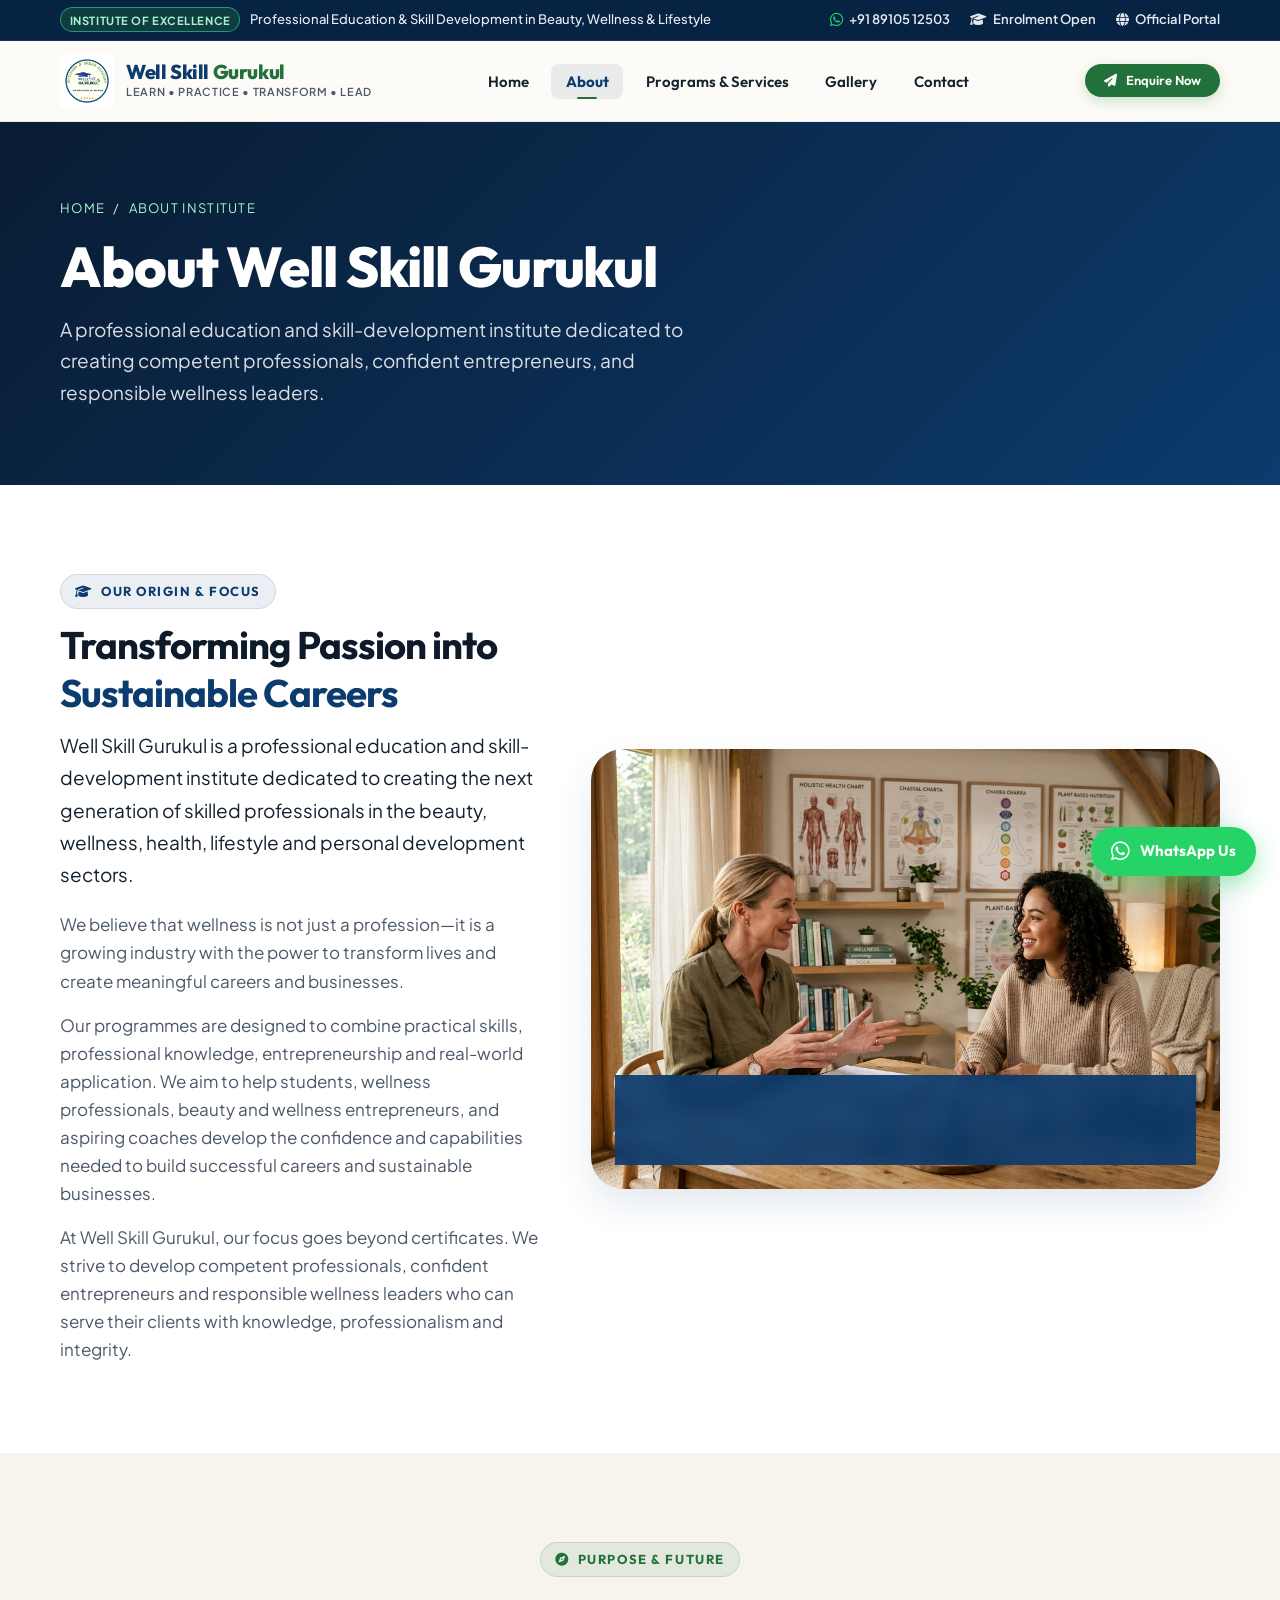
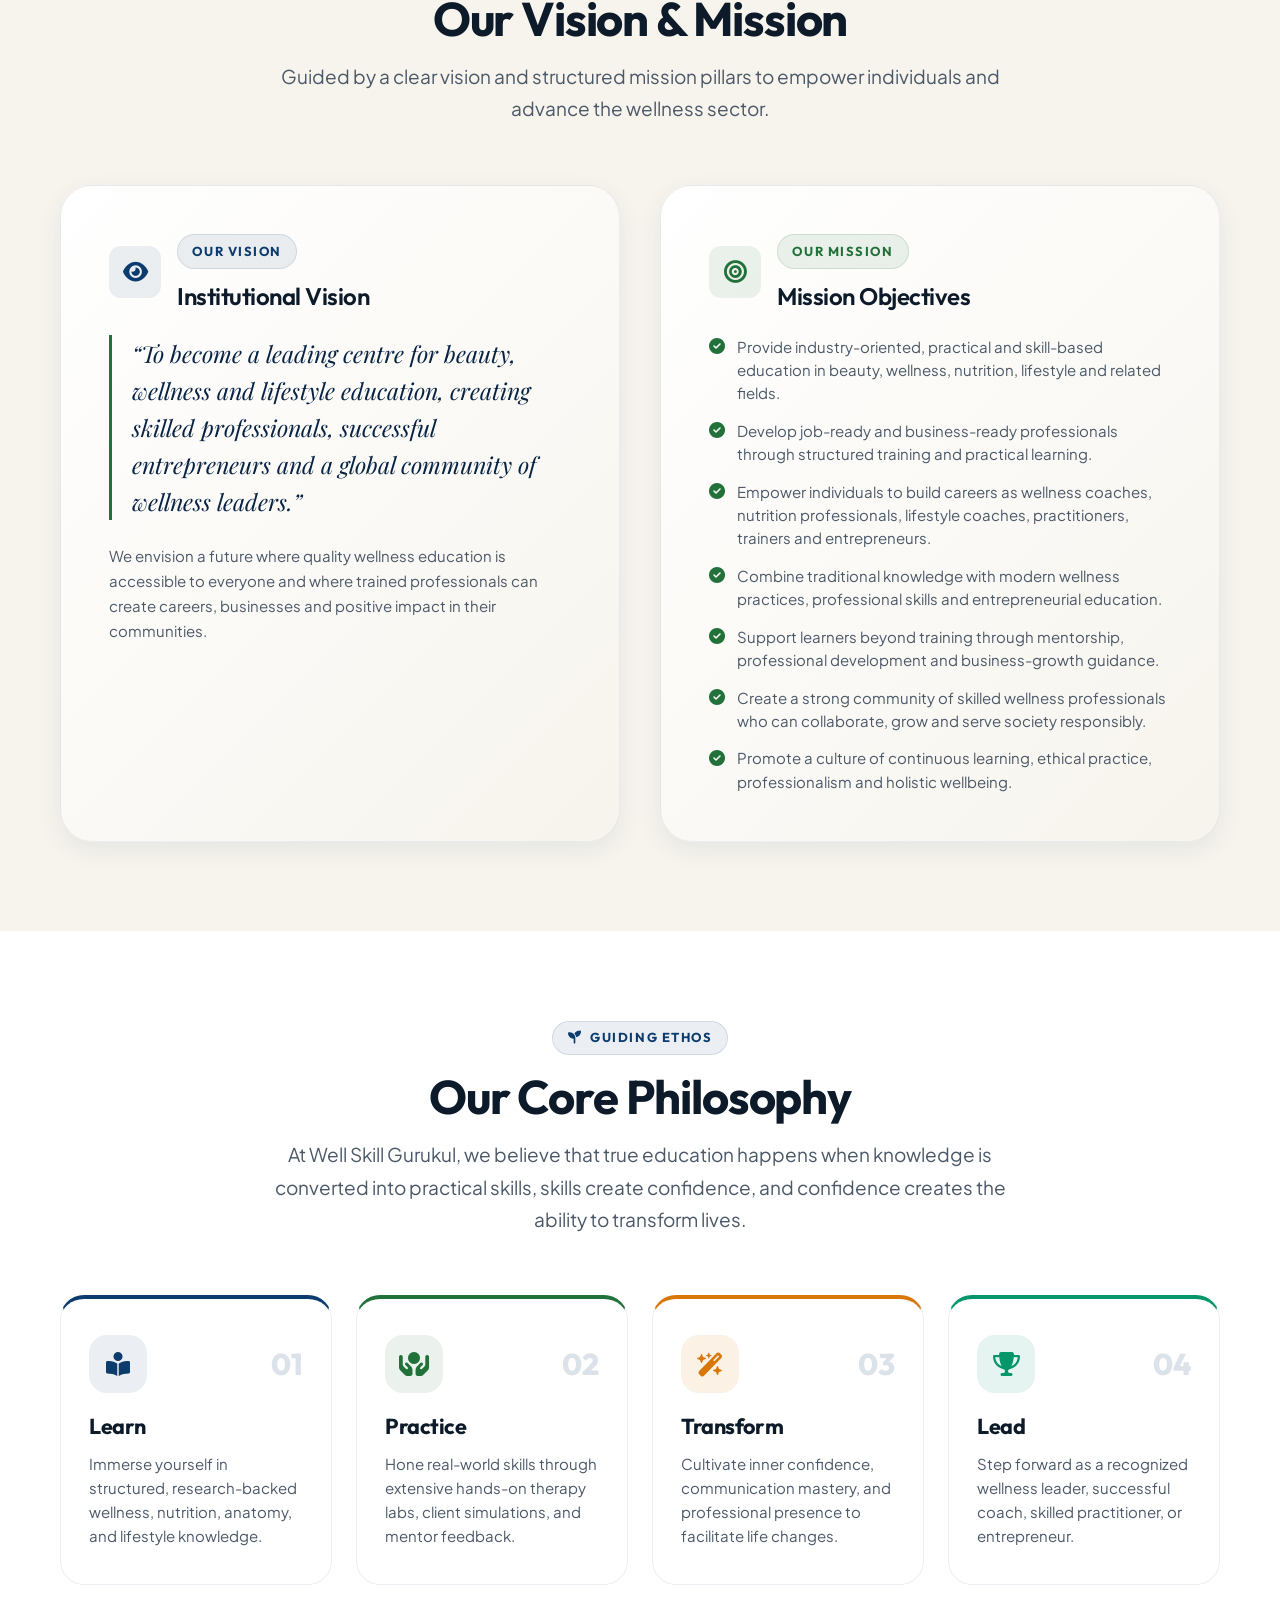
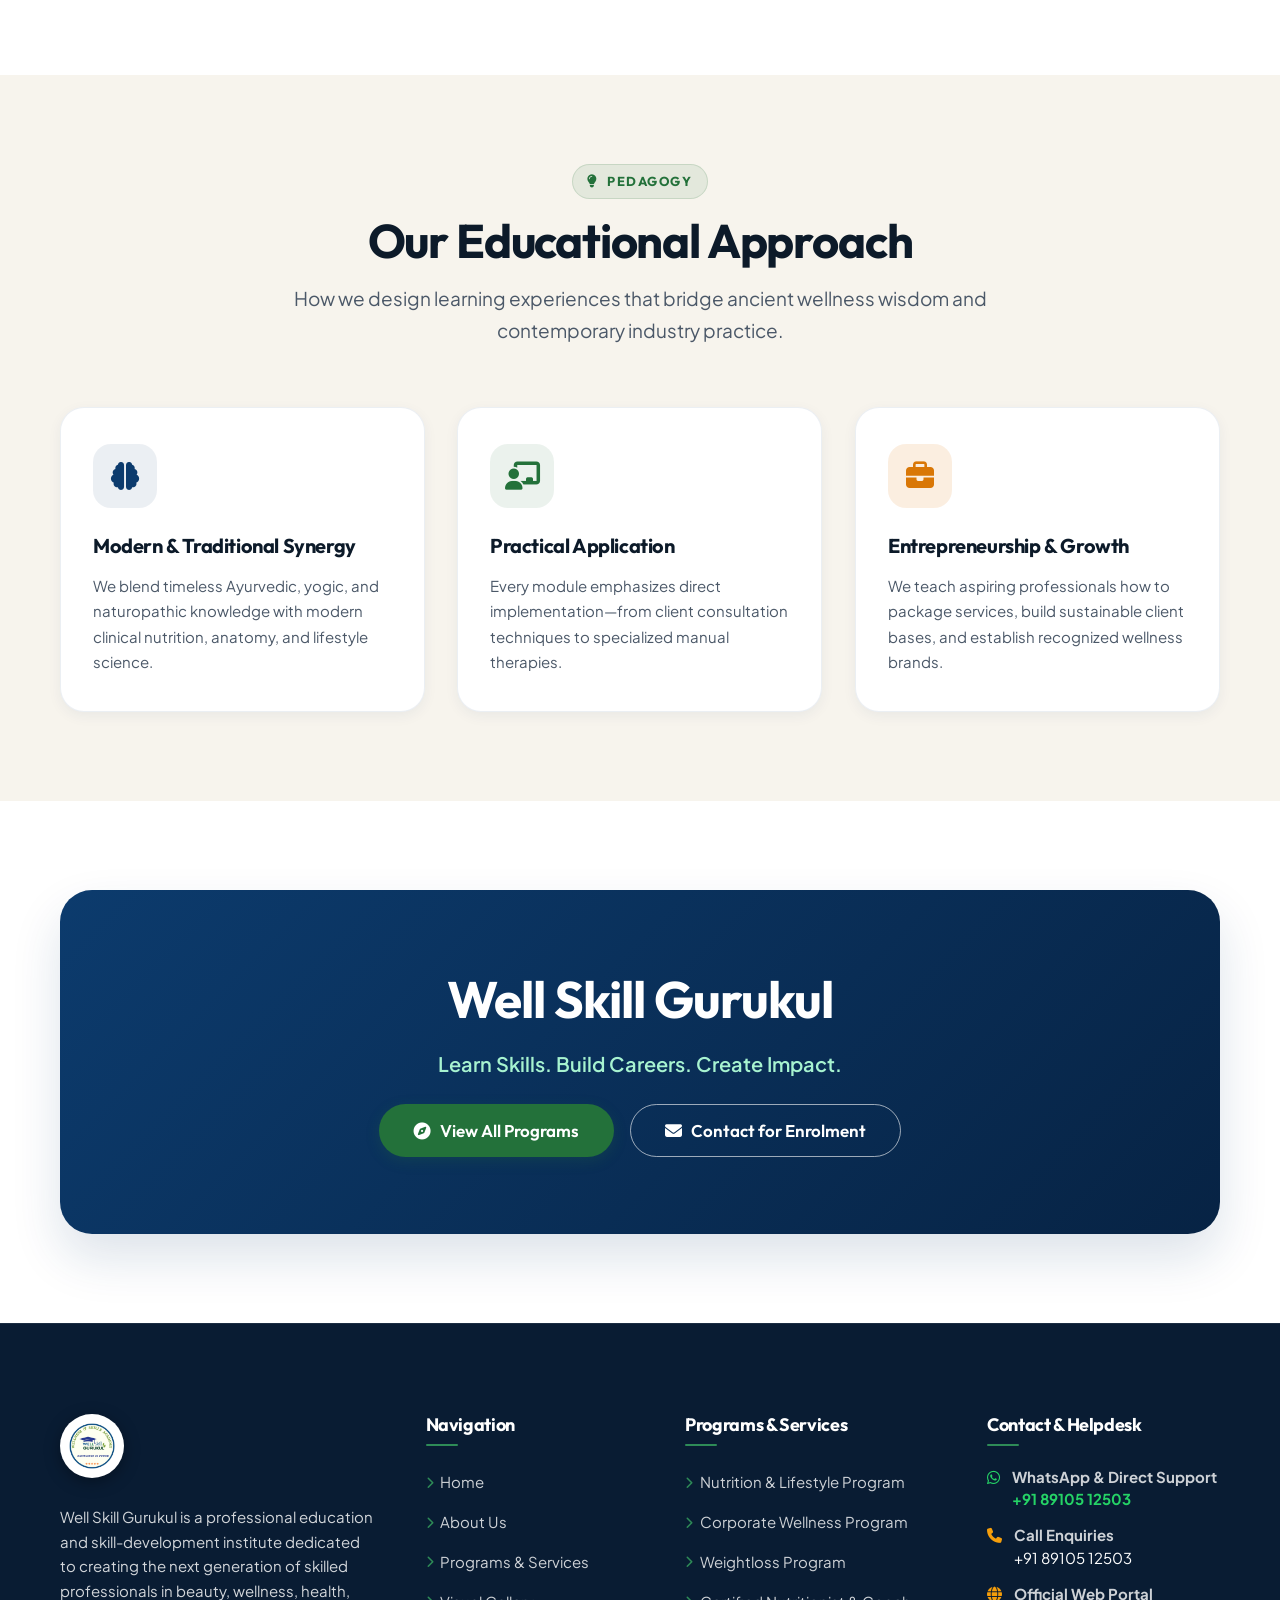
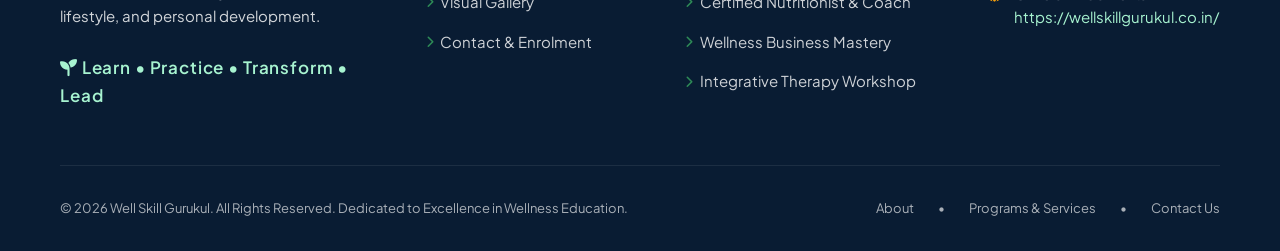
==== about.html @ 74f8e2d2 "Add files via upload" ====
<!DOCTYPE html>
<html lang="en">
<head>
  <meta charset="UTF-8">
  <meta name="viewport" content="width=device-width, initial-scale=1.0">
  
  <!-- Primary SEO Meta Tags -->
  <title>About Us | Vision, Mission & Philosophy | Well Skill Gurukul</title>
  <meta name="title" content="About Us | Vision, Mission & Philosophy | Well Skill Gurukul">
  <meta name="description" content="Discover Well Skill Gurukul's vision to be a leading center for wellness education. Learn about our core philosophy: Learn • Practice • Transform • Lead, and meet our expert faculty.">
  <meta name="keywords" content="About Well Skill Gurukul, wellness education vision, mission pillars, Learn Practice Transform Lead, wellness faculty India, Dr. Anjali Sharma, Arjun Verma, Dr. Radhika Iyer, Vikramaditya Sengupta, pedagogy, coaching institute">
  <meta name="author" content="Well Skill Gurukul">
  <meta name="robots" content="index, follow, max-snippet:-1, max-image-preview:large, max-video-preview:-1">
  <meta name="theme-color" content="#0c3b6d">
  <link rel="canonical" href="https://wellskillgurukul.co.in/about.html">

  <!-- Open Graph / Social Sharing -->
  <meta property="og:type" content="website">
  <meta property="og:url" content="https://wellskillgurukul.co.in/about.html">
  <meta property="og:site_name" content="Well Skill Gurukul">
  <meta property="og:locale" content="en_IN">
  <meta property="og:title" content="About Us | Vision, Mission & Philosophy | Well Skill Gurukul">
  <meta property="og:description" content="Dedicated to creating competent professionals, confident entrepreneurs, and responsible wellness leaders.">
  <meta property="og:image" content="https://wellskillgurukul.co.in/assets/images/hero-2-pro-coach.jpg">
  <meta property="og:image:width" content="1200">
  <meta property="og:image:height" content="630">

  <!-- Twitter Card -->
  <meta name="twitter:card" content="summary_large_image">
  <meta name="twitter:title" content="About Us | Vision, Mission & Philosophy | Well Skill Gurukul">
  <meta name="twitter:description" content="Learn Skills. Build Careers. Create Impact. Discover our guiding ethos and educational approach.">
  <meta name="twitter:image" content="https://wellskillgurukul.co.in/assets/images/hero-2-pro-coach.jpg">

  <!-- Favicons -->
  <link rel="icon" type="image/png" href="favicon.png">
  <link rel="apple-touch-icon" href="favicon.png">

  <!-- Stylesheets -->
  <link rel="stylesheet" href="https://cdnjs.cloudflare.com/ajax/libs/font-awesome/6.5.1/css/all.min.css">
  <link rel="stylesheet" href="css/global.css">
  <link rel="stylesheet" href="css/components.css">
  <link rel="stylesheet" href="css/responsive.css">

  <!-- JSON-LD AboutPage & Faculty Schema -->
  <script type="application/ld+json">
  {
    "@context": "https://schema.org",
    "@type": "AboutPage",
    "name": "About Well Skill Gurukul",
    "url": "https://wellskillgurukul.co.in/about.html",
    "description": "Information about Well Skill Gurukul, our founding mission, vision, core philosophy, and expert faculty.",
    "mainEntity": {
      "@type": "EducationalOrganization",
      "name": "Well Skill Gurukul",
      "slogan": "Learn • Practice • Transform • Lead",
      "url": "https://wellskillgurukul.co.in/",
      "telephone": "+91-89105-12503",
      "employee": [
        {
          "@type": "Person",
          "name": "Dr. Anjali Sharma",
          "jobTitle": "Senior Naturopathy Doctor & Academic Director",
          "description": "BNYS, MD Alternative Medicine with 14+ years of clinical and educational experience."
        },
        {
          "@type": "Person",
          "name": "Arjun Verma",
          "jobTitle": "Lead Clinical Nutritionist & Master Lifestyle Coach",
          "description": "M.Sc. Sports Nutrition with 10+ years mentoring top performers."
        },
        {
          "@type": "Person",
          "name": "Dr. Radhika Iyer",
          "jobTitle": "Master Ayurvedic & Integrative Specialist",
          "description": "BAMS, Panchkarma Specialist with 12+ years clinical expertise."
        },
        {
          "@type": "Person",
          "name": "Vikramaditya Sengupta",
          "jobTitle": "Wellness Enterprise Mentor & Brand Strategist",
          "description": "MBA, Founder Wellness Growth Lab with 15+ years experience scaling wellness brands."
        }
      ]
    }
  }
  </script>
</head>
<body>

  <!-- Reusable Header & Topbar Root -->
  <div id="site-header-root"></div>

  <main id="main-content">
    
    <!-- Page Hero Banner -->
    <section class="page-hero">
      <div class="container">
        <div class="breadcrumb-list">
          <a href="index.html">Home</a>
          <span>/</span>
          <span>About Institute</span>
        </div>
        <h1 class="page-hero-title">About Well Skill Gurukul</h1>
        <p class="page-hero-desc">
          A professional education and skill-development institute dedicated to creating competent professionals, confident entrepreneurs, and responsible wellness leaders.
        </p>
      </div>
    </section>

    <!-- Institutional Background & Ethos -->
    <section class="section section-bg-surface">
      <div class="container">
        <div class="contact-grid" style="align-items: center;">
          <div>
            <div class="section-eyebrow">
              <i class="fa-solid fa-graduation-cap"></i> Our Origin & Focus
            </div>
            <h2 class="section-title" style="font-size: clamp(2rem, 3vw, 2.5rem);">
              Transforming Passion into <span style="color: var(--color-primary);">Sustainable Careers</span>
            </h2>
            <p style="font-size: var(--text-md); line-height: 1.7; color: var(--text-main); margin-bottom: 1.25rem;">
              Well Skill Gurukul is a professional education and skill-development institute dedicated to creating the next generation of skilled professionals in the beauty, wellness, health, lifestyle and personal development sectors.
            </p>
            <p>
              We believe that wellness is not just a profession—it is a growing industry with the power to transform lives and create meaningful careers and businesses.
            </p>
            <p>
              Our programmes are designed to combine practical skills, professional knowledge, entrepreneurship and real-world application. We aim to help students, wellness professionals, beauty and wellness entrepreneurs, and aspiring coaches develop the confidence and capabilities needed to build successful careers and sustainable businesses.
            </p>
            <p>
              At Well Skill Gurukul, our focus goes beyond certificates. We strive to develop competent professionals, confident entrepreneurs and responsible wellness leaders who can serve their clients with knowledge, professionalism and integrity.
            </p>
          </div>
          <div>
            <div style="position: relative; border-radius: var(--radius-2xl); overflow: hidden; box-shadow: var(--shadow-lg);">
              <img src="assets/images/hero-2-pro-coach.jpg" alt="Mentorship and Practical Guidance at Well Skill Gurukul" style="width: 100%; height: 440px; object-fit: cover;">
              <div style="position: absolute; bottom: 1.5rem; left: 1.5rem; right: 1.5rem; background: rgba(12, 59, 109, 0.92); backdrop-filter: blur(8px); padding: 1.25rem; border-radius: var(--radius-lg); color: #ffffff;">
                <div style="font-size: var(--text-xs); color: #34d399; text-transform: uppercase; font-weight: 700; letter-spacing: 0.1em; margin-bottom: 0.25rem;">
                  Our Guarantee of Focus
                </div>
                <div style="font-size: var(--text-sm); font-weight: 600;">
                  Competence • Confidence • Integrity
                </div>
              </div>
            </div>
          </div>
        </div>
      </div>
    </section>

    <!-- Vision & Mission Showcase -->
    <section class="section section-bg-alt">
      <div class="container">
        <div class="section-header text-center">
          <div class="section-eyebrow eyebrow-green">
            <i class="fa-solid fa-compass"></i> Purpose & Future
          </div>
          <h2 class="section-title">Our Vision & Mission</h2>
          <p class="section-desc">
            Guided by a clear vision and structured mission pillars to empower individuals and advance the wellness sector.
          </p>
        </div>

        <div class="vision-mission-grid">
          <!-- Vision -->
          <div class="vision-card">
            <div class="vision-card-header">
              <div class="vision-card-icon"><i class="fa-solid fa-eye"></i></div>
              <div>
                <span class="section-eyebrow">Our Vision</span>
                <h3 style="margin: 0; font-size: 1.5rem;">Institutional Vision</h3>
              </div>
            </div>
            <div class="vision-quote">
              “To become a leading centre for beauty, wellness and lifestyle education, creating skilled professionals, successful entrepreneurs and a global community of wellness leaders.”
            </div>
            <p style="font-size: var(--text-sm); line-height: 1.65; color: var(--text-muted);">
              We envision a future where quality wellness education is accessible to everyone and where trained professionals can create careers, businesses and positive impact in their communities.
            </p>
          </div>

          <!-- Mission -->
          <div class="vision-card">
            <div class="vision-card-header">
              <div class="vision-card-icon" style="background: var(--color-secondary-soft); color: var(--color-secondary);">
                <i class="fa-solid fa-bullseye"></i>
              </div>
              <div>
                <span class="section-eyebrow eyebrow-green">Our Mission</span>
                <h3 style="margin: 0; font-size: 1.5rem;">Mission Objectives</h3>
              </div>
            </div>
            
            <div class="mission-list">
              <div class="mission-item">
                <i class="fa-solid fa-circle-check"></i>
                <span>Provide industry-oriented, practical and skill-based education in beauty, wellness, nutrition, lifestyle and related fields.</span>
              </div>
              <div class="mission-item">
                <i class="fa-solid fa-circle-check"></i>
                <span>Develop job-ready and business-ready professionals through structured training and practical learning.</span>
              </div>
              <div class="mission-item">
                <i class="fa-solid fa-circle-check"></i>
                <span>Empower individuals to build careers as wellness coaches, nutrition professionals, lifestyle coaches, practitioners, trainers and entrepreneurs.</span>
              </div>
              <div class="mission-item">
                <i class="fa-solid fa-circle-check"></i>
                <span>Combine traditional knowledge with modern wellness practices, professional skills and entrepreneurial education.</span>
              </div>
              <div class="mission-item">
                <i class="fa-solid fa-circle-check"></i>
                <span>Support learners beyond training through mentorship, professional development and business-growth guidance.</span>
              </div>
              <div class="mission-item">
                <i class="fa-solid fa-circle-check"></i>
                <span>Create a strong community of skilled wellness professionals who can collaborate, grow and serve society responsibly.</span>
              </div>
              <div class="mission-item">
                <i class="fa-solid fa-circle-check"></i>
                <span>Promote a culture of continuous learning, ethical practice, professionalism and holistic wellbeing.</span>
              </div>
            </div>
          </div>
        </div>
      </div>
    </section>

    <!-- Core Philosophy: Learn • Practice • Transform • Lead -->
    <section class="section section-bg-surface">
      <div class="container">
        <div class="section-header text-center">
          <div class="section-eyebrow">
            <i class="fa-solid fa-seedling"></i> Guiding Ethos
          </div>
          <h2 class="section-title">Our Core Philosophy</h2>
          <p class="section-desc">
            At Well Skill Gurukul, we believe that true education happens when knowledge is converted into practical skills, skills create confidence, and confidence creates the ability to transform lives.
          </p>
        </div>

        <div class="philosophy-grid">
          <div class="philosophy-card step-1">
            <div class="philosophy-card-top">
              <div class="philosophy-icon-box"><i class="fa-solid fa-book-open-reader"></i></div>
              <span class="philosophy-step-num">01</span>
            </div>
            <h3 class="philosophy-title">Learn</h3>
            <p class="philosophy-desc">
              Immerse yourself in structured, research-backed wellness, nutrition, anatomy, and lifestyle knowledge.
            </p>
          </div>

          <div class="philosophy-card step-2">
            <div class="philosophy-card-top">
              <div class="philosophy-icon-box"><i class="fa-solid fa-hands-holding-circle"></i></div>
              <span class="philosophy-step-num">02</span>
            </div>
            <h3 class="philosophy-title">Practice</h3>
            <p class="philosophy-desc">
              Hone real-world skills through extensive hands-on therapy labs, client simulations, and mentor feedback.
            </p>
          </div>

          <div class="philosophy-card step-3">
            <div class="philosophy-card-top">
              <div class="philosophy-icon-box"><i class="fa-solid fa-wand-magic-sparkles"></i></div>
              <span class="philosophy-step-num">03</span>
            </div>
            <h3 class="philosophy-title">Transform</h3>
            <p class="philosophy-desc">
              Cultivate inner confidence, communication mastery, and professional presence to facilitate life changes.
            </p>
          </div>

          <div class="philosophy-card step-4">
            <div class="philosophy-card-top">
              <div class="philosophy-icon-box"><i class="fa-solid fa-trophy"></i></div>
              <span class="philosophy-step-num">04</span>
            </div>
            <h3 class="philosophy-title">Lead</h3>
            <p class="philosophy-desc">
              Step forward as a recognized wellness leader, successful coach, skilled practitioner, or entrepreneur.
            </p>
          </div>
        </div>
      </div>
    </section>

    <!-- Educational Approach & Mentorship Support -->
    <section class="section section-bg-alt">
      <div class="container">
        <div class="section-header text-center">
          <div class="section-eyebrow eyebrow-green">
            <i class="fa-solid fa-lightbulb"></i> Pedagogy
          </div>
          <h2 class="section-title">Our Educational Approach</h2>
          <p class="section-desc">
            How we design learning experiences that bridge ancient wellness wisdom and contemporary industry practice.
          </p>
        </div>

        <div class="editorial-grid">
          <div class="editorial-card">
            <div class="editorial-icon"><i class="fa-solid fa-brain"></i></div>
            <h3>Modern & Traditional Synergy</h3>
            <p>We blend timeless Ayurvedic, yogic, and naturopathic knowledge with modern clinical nutrition, anatomy, and lifestyle science.</p>
          </div>

          <div class="editorial-card">
            <div class="editorial-icon"><i class="fa-solid fa-chalkboard-user"></i></div>
            <h3>Practical Application</h3>
            <p>Every module emphasizes direct implementation—from client consultation techniques to specialized manual therapies.</p>
          </div>

          <div class="editorial-card">
            <div class="editorial-icon"><i class="fa-solid fa-briefcase"></i></div>
            <h3>Entrepreneurship & Growth</h3>
            <p>We teach aspiring professionals how to package services, build sustainable client bases, and establish recognized wellness brands.</p>
          </div>
        </div>
      </div>
    </section>

    <!-- Call to Action -->
    <section class="section section-bg-surface">
      <div class="container">
        <div class="career-cta-banner">
          <h2>Well Skill Gurukul</h2>
          <p style="font-size: 1.25rem; font-weight: 600; color: #a7f3d0; margin-bottom: 1.5rem;">
            Learn Skills. Build Careers. Create Impact.
          </p>
          <div class="cta-buttons">
            <a href="services.html" class="btn btn-secondary btn-lg btn-pill">
              <i class="fa-solid fa-compass"></i> View All Programs
            </a>
            <a href="contact.html" class="btn btn-outline-white btn-lg btn-pill">
              <i class="fa-solid fa-envelope"></i> Contact for Enrolment
            </a>
          </div>
        </div>
      </div>
    </section>

  </main>

  <!-- Reusable Footer Root -->
  <div id="site-footer-root"></div>

  <!-- Component & Script Files -->
  <script src="js/components.js"></script>
  <script src="js/navigation.js"></script>
  <script src="js/animations.js"></script>
</body>
</html>
---- css/global.css ----
/**
 * Well Skill Gurukul — Global CSS & Core Foundation
 */

@import url('https://fonts.googleapis.com/css2?family=Outfit:wght@300;400;500;600;700;800&family=Plus+Jakarta+Sans:ital,wght@0,300;0,400;0,500;0,600;0,700;0,800;1,400&family=Playfair+Display:ital,wght@0,500;0,600;0,700;1,400;1,600&display=swap');
@import url('./variables.css');

/* Modern Reset */
*, *::before, *::after {
  box-sizing: border-box;
  margin: 0;
  padding: 0;
}

html {
  font-size: 16px;
  scroll-behavior: smooth;
  -webkit-text-size-adjust: 100%;
  text-rendering: optimizeLegibility;
  -webkit-font-smoothing: antialiased;
  -moz-osx-font-smoothing: grayscale;
}

body {
  font-family: var(--font-body);
  font-size: var(--text-base);
  line-height: 1.65;
  color: var(--text-main);
  background-color: var(--bg-page);
  min-height: 100vh;
  overflow-x: hidden;
  position: relative;
}

body.scroll-locked {
  overflow: hidden !important;
  touch-action: none;
}

/* Accessibility Focus States */
:focus-visible {
  outline: 2px solid var(--color-primary-light);
  outline-offset: 3px;
  border-radius: var(--radius-xs);
}

/* Media Elements */
img, picture, video, canvas, svg {
  display: block;
  max-width: 100%;
  height: auto;
}

input, button, textarea, select {
  font: inherit;
  color: inherit;
}

button {
  cursor: pointer;
  border: none;
  background: none;
}

a {
  color: inherit;
  text-decoration: none;
  transition: color var(--transition-fast);
}

ul, ol {
  list-style: none;
}

/* Typography Defaults */
h1, h2, h3, h4, h5, h6 {
  font-family: var(--font-heading);
  color: var(--text-heading);
  line-height: 1.25;
  font-weight: 700;
  letter-spacing: -0.02em;
}

h1 { font-size: var(--text-4xl); font-weight: 800; }
h2 { font-size: var(--text-3xl); font-weight: 700; }
h3 { font-size: var(--text-2xl); font-weight: 600; }
h4 { font-size: var(--text-xl); font-weight: 600; }
h5 { font-size: var(--text-lg); font-weight: 600; }
h6 { font-size: var(--text-md); font-weight: 600; }

p {
  color: var(--text-muted);
  margin-bottom: var(--space-md);
}

p:last-child {
  margin-bottom: 0;
}

.editorial-serif {
  font-family: var(--font-quote);
  font-style: italic;
  font-weight: 500;
}

/* Containers */
.container {
  width: 100%;
  max-width: var(--container-lg);
  margin-left: auto;
  margin-right: auto;
  padding-left: var(--container-padding);
  padding-right: var(--container-padding);
}

.container-sm { max-width: var(--container-sm); }
.container-md { max-width: var(--container-md); }
.container-xl { max-width: var(--container-xl); }

/* Section Utilities */
.section {
  padding-top: clamp(3.5rem, 7vw, 6.5rem);
  padding-bottom: clamp(3.5rem, 7vw, 6.5rem);
  position: relative;
}

.section-sm {
  padding-top: clamp(2.5rem, 5vw, 4rem);
  padding-bottom: clamp(2.5rem, 5vw, 4rem);
}

.section-bg-alt {
  background-color: var(--bg-surface-alt);
}

.section-bg-surface {
  background-color: var(--bg-surface);
}

.section-bg-dark {
  background-color: var(--bg-dark-section);
  color: var(--text-inverse);
}

.section-bg-dark h1,
.section-bg-dark h2,
.section-bg-dark h3,
.section-bg-dark h4 {
  color: var(--text-inverse);
}

.section-bg-dark p {
  color: var(--text-inverse-muted);
}

/* Section Header Structure */
.section-header {
  margin-bottom: clamp(2.25rem, 5vw, 3.75rem);
  position: relative;
}

.section-header.text-center {
  text-align: center;
  max-width: 780px;
  margin-left: auto;
  margin-right: auto;
}

.section-header.text-left {
  text-align: left;
}

.section-eyebrow {
  display: inline-flex;
  align-items: center;
  gap: 0.5rem;
  font-family: var(--font-heading);
  font-size: var(--text-xs);
  font-weight: 700;
  text-transform: uppercase;
  letter-spacing: 0.12em;
  color: var(--color-primary);
  background: var(--color-primary-soft);
  padding: 0.35rem 0.9rem;
  border-radius: var(--radius-full);
  margin-bottom: var(--space-sm);
  border: 1px solid rgba(12, 59, 109, 0.12);
}

.section-bg-dark .section-eyebrow {
  color: #7dd3fc;
  background: rgba(125, 211, 252, 0.12);
  border-color: rgba(125, 211, 252, 0.25);
}

.section-eyebrow.eyebrow-green {
  color: var(--color-secondary);
  background: var(--color-secondary-soft);
  border-color: rgba(35, 113, 58, 0.15);
}

.section-title {
  margin-bottom: var(--space-sm);
  letter-spacing: -0.025em;
}

.section-desc {
  font-size: var(--text-md);
  color: var(--text-muted);
  line-height: 1.7;
}

.section-bg-dark .section-desc {
  color: var(--text-inverse-muted);
}

/* Buttons */
.btn {
  display: inline-flex;
  align-items: center;
  justify-content: center;
  gap: 0.6rem;
  font-family: var(--font-heading);
  font-size: var(--text-sm);
  font-weight: 600;
  line-height: 1;
  padding: 0.875rem 1.625rem;
  border-radius: var(--radius-md);
  transition: all var(--transition-normal);
  text-decoration: none;
  cursor: pointer;
  border: 1px solid transparent;
  white-space: nowrap;
}

.btn-primary {
  background-color: var(--color-primary);
  color: var(--text-inverse);
  box-shadow: 0 4px 14px rgba(12, 59, 109, 0.25);
}

.btn-primary:hover {
  background-color: var(--color-primary-light);
  transform: translateY(-2px);
  box-shadow: 0 6px 20px rgba(12, 59, 109, 0.35);
  color: var(--text-inverse);
}

.btn-secondary {
  background-color: var(--color-secondary);
  color: var(--text-inverse);
  box-shadow: 0 4px 14px rgba(35, 113, 58, 0.22);
}

.btn-secondary:hover {
  background-color: var(--color-secondary-light);
  transform: translateY(-2px);
  box-shadow: 0 6px 20px rgba(35, 113, 58, 0.32);
  color: var(--text-inverse);
}

.btn-outline {
  background-color: transparent;
  color: var(--color-primary);
  border-color: var(--color-primary);
}

.btn-outline:hover {
  background-color: var(--color-primary-soft);
  transform: translateY(-2px);
}

.btn-outline-white {
  background-color: transparent;
  color: #ffffff;
  border-color: rgba(255, 255, 255, 0.6);
}

.btn-outline-white:hover {
  background-color: rgba(255, 255, 255, 0.12);
  border-color: #ffffff;
  color: #ffffff;
  transform: translateY(-2px);
}

.btn-accent {
  background-color: var(--color-accent);
  color: #ffffff;
  box-shadow: 0 4px 14px rgba(217, 119, 6, 0.25);
}

.btn-accent:hover {
  background-color: var(--color-accent-light);
  transform: translateY(-2px);
  color: #ffffff;
}

.btn-lg {
  padding: 1.05rem 2.1rem;
  font-size: var(--text-base);
  border-radius: var(--radius-lg);
}

.btn-sm {
  padding: 0.55rem 1.1rem;
  font-size: var(--text-xs);
  border-radius: var(--radius-sm);
}

.btn-pill {
  border-radius: var(--radius-full);
}

.btn-link {
  display: inline-flex;
  align-items: center;
  gap: 0.4rem;
  font-family: var(--font-heading);
  font-size: var(--text-sm);
  font-weight: 600;
  color: var(--color-primary);
  padding: 0;
  background: none;
  border: none;
  transition: gap var(--transition-fast), color var(--transition-fast);
}

.btn-link:hover {
  color: var(--color-secondary);
  gap: 0.65rem;
}

.btn-link i {
  font-size: 0.85em;
  transition: transform var(--transition-fast);
}

.btn-link:hover i {
  transform: translateX(3px);
}

/* Badges */
.badge {
  display: inline-flex;
  align-items: center;
  gap: 0.35rem;
  font-size: var(--text-xs);
  font-weight: 600;
  padding: 0.25rem 0.65rem;
  border-radius: var(--radius-full);
  line-height: 1.2;
}

.badge-blue {
  background: var(--color-primary-soft);
  color: var(--color-primary);
}

.badge-green {
  background: var(--color-secondary-soft);
  color: var(--color-secondary);
}

.badge-amber {
  background: var(--color-accent-soft);
  color: var(--color-accent);
}

/* Subtle Card Base */
.card-base {
  background: var(--bg-surface);
  border: 1px solid var(--border-subtle);
  border-radius: var(--radius-lg);
  box-shadow: var(--shadow-subtle);
  transition: transform var(--transition-normal), box-shadow var(--transition-normal), border-color var(--transition-normal);
}

.card-base:hover {
  transform: translateY(-4px);
  box-shadow: var(--shadow-md);
  border-color: var(--border-medium);
}

/* Animations & Scroll Reveal */
.reveal-init {
  opacity: 0;
  transform: translateY(24px);
  transition: opacity 0.65s cubic-bezier(0.16, 1, 0.3, 1), transform 0.65s cubic-bezier(0.16, 1, 0.3, 1);
  will-change: opacity, transform;
}

.reveal-visible {
  opacity: 1;
  transform: translateY(0);
}

.reveal-stagger-item {
  opacity: 0;
  transform: translateY(20px);
  transition: opacity 0.55s cubic-bezier(0.16, 1, 0.3, 1), transform 0.55s cubic-bezier(0.16, 1, 0.3, 1);
}

.reveal-stagger-item.reveal-visible {
  opacity: 1;
  transform: translateY(0);
}

/* Respect Reduced Motion */
@media (prefers-reduced-motion: reduce) {
  *, *::before, *::after {
    animation-duration: 0.01ms !important;
    animation-iteration-count: 1 !important;
    transition-duration: 0.01ms !important;
    scroll-behavior: auto !important;
  }
  .reveal-init,
  .reveal-stagger-item {
    opacity: 1 !important;
    transform: none !important;
  }
}
---- css/components.css ----
/**
 * Well Skill Gurukul — Components & UI System
 */

/* ==========================================================================
   1. TOPBAR & UTILITY BAR
   ========================================================================== */
.topbar {
  background: var(--color-primary-dark);
  color: rgba(255, 255, 255, 0.92);
  font-size: var(--text-xs);
  padding: 0.45rem 0;
  border-bottom: 1px solid rgba(255, 255, 255, 0.08);
  position: relative;
  z-index: var(--z-topbar);
}

.topbar .container {
  display: flex;
  justify-content: space-between;
  align-items: center;
  gap: 1rem;
}

.topbar-msg {
  display: flex;
  align-items: center;
  gap: 0.6rem;
  font-weight: 500;
}

.topbar-badge {
  background: rgba(35, 113, 58, 0.35);
  color: #a7f3d0;
  border: 1px solid rgba(52, 211, 153, 0.6);
  padding: 0.15rem 0.55rem;
  border-radius: var(--radius-full);
  font-size: 0.7rem;
  text-transform: uppercase;
  letter-spacing: 0.05em;
  font-weight: 700;
}

.topbar-links {
  display: flex;
  align-items: center;
  gap: 1.25rem;
}

.topbar-link {
  color: rgba(255, 255, 255, 0.9);
  display: inline-flex;
  align-items: center;
  gap: 0.4rem;
  transition: color var(--transition-fast);
  font-weight: 600;
}

.topbar-link:hover {
  color: #a7f3d0;
}

.topbar-link.wa-link i {
  color: #25d366;
  font-size: 0.95rem;
}

/* ==========================================================================
   2. MAIN HEADER & NAVBAR
   ========================================================================== */
.site-header {
  position: sticky;
  top: 0;
  left: 0;
  width: 100%;
  background: rgba(253, 251, 247, 0.96);
  backdrop-filter: blur(16px);
  -webkit-backdrop-filter: blur(16px);
  border-bottom: 1px solid var(--border-subtle);
  transition: background-color var(--transition-normal), box-shadow var(--transition-normal), padding var(--transition-normal);
  z-index: var(--z-header);
}

.site-header.is-scrolled {
  background: rgba(255, 255, 255, 0.98);
  box-shadow: 0 4px 20px rgba(12, 59, 109, 0.08);
  border-bottom-color: rgba(12, 59, 109, 0.12);
}

.navbar {
  display: flex;
  align-items: center;
  justify-content: space-between;
  height: 80px;
  transition: height var(--transition-fast);
}

.site-header.is-scrolled .navbar {
  height: 70px;
}

.brand-box {
  display: flex;
  align-items: center;
  gap: 0.75rem;
  text-decoration: none;
  flex-shrink: 0;
}

.brand-logo-img {
  height: 54px;
  width: auto;
  object-fit: contain;
  transition: transform var(--transition-normal);
}

.site-header.is-scrolled .brand-logo-img {
  height: 48px;
}

.brand-text {
  display: flex;
  flex-direction: column;
}

.brand-title {
  font-family: var(--font-heading);
  font-size: 1.25rem;
  font-weight: 800;
  color: var(--color-primary);
  line-height: 1.1;
  letter-spacing: -0.02em;
}

.brand-title span {
  color: var(--color-secondary);
}

.brand-tagline {
  font-size: 0.6875rem;
  font-weight: 600;
  letter-spacing: 0.06em;
  text-transform: uppercase;
  color: var(--text-muted);
}

/* Desktop Navigation Links */
.nav-menu {
  display: flex;
  align-items: center;
  gap: 0.5rem;
}

.nav-link {
  font-family: var(--font-heading);
  font-size: 0.9375rem;
  font-weight: 600;
  color: var(--text-main);
  padding: 0.5rem 0.9rem;
  border-radius: var(--radius-sm);
  position: relative;
  transition: color var(--transition-fast), background var(--transition-fast);
}

.nav-link:hover {
  color: var(--color-primary);
  background: var(--color-primary-soft);
}

.nav-link.active {
  color: var(--color-primary);
  font-weight: 700;
  background: var(--color-primary-soft);
}

.nav-link.active::after {
  content: '';
  position: absolute;
  bottom: 0px;
  left: 50%;
  transform: translateX(-50%);
  width: 20px;
  height: 2.5px;
  background: var(--color-secondary);
  border-radius: var(--radius-full);
}

.header-actions {
  display: flex;
  align-items: center;
  gap: 0.75rem;
}

/* Hamburger Toggle Button */
.hamburger-btn {
  display: none;
  flex-direction: column;
  justify-content: center;
  align-items: center;
  gap: 5px;
  width: 44px;
  height: 44px;
  border-radius: var(--radius-sm);
  background: var(--color-primary-soft);
  color: var(--color-primary);
  border: 1px solid var(--border-subtle);
  transition: all var(--transition-fast);
  z-index: calc(var(--z-mobile-drawer) + 10);
}

.hamburger-btn:hover {
  background: var(--color-primary);
  color: #ffffff;
}

.hamburger-line {
  width: 22px;
  height: 2px;
  background-color: currentColor;
  border-radius: 2px;
  transition: transform var(--transition-normal), opacity var(--transition-normal);
}

.hamburger-btn.is-active .hamburger-line:nth-child(1) {
  transform: translateY(7px) rotate(45deg);
}

.hamburger-btn.is-active .hamburger-line:nth-child(2) {
  opacity: 0;
}

.hamburger-btn.is-active .hamburger-line:nth-child(3) {
  transform: translateY(-7px) rotate(-45deg);
}

/* ==========================================================================
   3. FULLSCREEN MOBILE DRAWER NAVIGATION
   ========================================================================== */
.mobile-overlay {
  position: fixed;
  inset: 0;
  background: rgba(9, 28, 51, 0.75);
  backdrop-filter: blur(8px);
  -webkit-backdrop-filter: blur(8px);
  opacity: 0;
  visibility: hidden;
  transition: opacity 0.35s ease, visibility 0.35s ease;
  z-index: var(--z-mobile-drawer);
}

.mobile-overlay.is-open {
  opacity: 1;
  visibility: visible;
}

.mobile-drawer {
  position: fixed;
  top: 0;
  right: 0;
  width: 100%;
  max-width: 420px;
  height: 100vh;
  height: 100dvh;
  background: #ffffff;
  box-shadow: -10px 0 40px rgba(0, 0, 0, 0.2);
  display: flex;
  flex-direction: column;
  transform: translateX(100%);
  transition: transform 0.4s cubic-bezier(0.16, 1, 0.3, 1);
  z-index: calc(var(--z-mobile-drawer) + 5);
  overflow-y: auto;
  padding: 1.5rem 1.75rem 2.5rem;
}

.mobile-overlay.is-open .mobile-drawer {
  transform: translateX(0);
}

.mobile-drawer-header {
  display: flex;
  align-items: center;
  justify-content: space-between;
  padding-bottom: 1.25rem;
  border-bottom: 1px solid var(--border-subtle);
  margin-bottom: 1.5rem;
}

.mobile-close-btn {
  width: 40px;
  height: 40px;
  border-radius: var(--radius-full);
  background: var(--bg-subtle);
  color: var(--text-main);
  display: flex;
  align-items: center;
  justify-content: center;
  font-size: 1.1rem;
  transition: background var(--transition-fast), transform var(--transition-fast);
}

.mobile-close-btn:hover {
  background: var(--color-primary-soft);
  color: var(--color-primary);
  transform: rotate(90deg);
}

.mobile-nav-list {
  display: flex;
  flex-direction: column;
  gap: 0.5rem;
  margin-bottom: 2rem;
}

.mobile-nav-item {
  opacity: 0;
  transform: translateX(20px);
  transition: opacity 0.3s ease, transform 0.3s ease;
}

.mobile-overlay.is-open .mobile-nav-item {
  opacity: 1;
  transform: translateX(0);
}

.mobile-overlay.is-open .mobile-nav-item:nth-child(1) { transition-delay: 0.1s; }
.mobile-overlay.is-open .mobile-nav-item:nth-child(2) { transition-delay: 0.15s; }
.mobile-overlay.is-open .mobile-nav-item:nth-child(3) { transition-delay: 0.2s; }
.mobile-overlay.is-open .mobile-nav-item:nth-child(4) { transition-delay: 0.25s; }
.mobile-overlay.is-open .mobile-nav-item:nth-child(5) { transition-delay: 0.3s; }

.mobile-nav-link {
  display: flex;
  align-items: center;
  justify-content: space-between;
  font-family: var(--font-heading);
  font-size: 1.2rem;
  font-weight: 700;
  color: var(--text-heading);
  padding: 0.75rem 1rem;
  border-radius: var(--radius-md);
  transition: background var(--transition-fast), color var(--transition-fast);
}

.mobile-nav-link:hover,
.mobile-nav-link.active {
  background: var(--color-primary-soft);
  color: var(--color-primary);
}

.mobile-nav-link i {
  font-size: 0.9rem;
  color: var(--color-primary-light);
  transition: transform var(--transition-fast);
}

.mobile-nav-link:hover i {
  transform: translateX(4px);
}

.mobile-drawer-cta {
  margin-top: auto;
  display: flex;
  flex-direction: column;
  gap: 0.75rem;
  padding-top: 1.5rem;
  border-top: 1px solid var(--border-subtle);
}

.mobile-info-box {
  background: var(--bg-surface-alt);
  padding: 1rem;
  border-radius: var(--radius-md);
  border: 1px solid var(--border-subtle);
  font-size: var(--text-xs);
  color: var(--text-muted);
}

.mobile-info-box strong {
  color: var(--color-primary);
  display: block;
  margin-bottom: 0.25rem;
  font-size: var(--text-sm);
}

/* ==========================================================================
   4. 3D HERO SLIDER SECTION (Fixed Mobile Visibility & Contrast)
   ========================================================================== */
.hero-slider-section {
  position: relative;
  width: 100%;
  height: calc(100vh - 120px);
  min-height: 580px;
  max-height: 840px;
  background: #071a31;
  overflow: hidden;
  perspective: 1200px;
}

.hero-slider-container {
  position: relative;
  width: 100%;
  height: 100%;
  transform-style: preserve-3d;
}

.hero-slide {
  position: absolute;
  inset: 0;
  width: 100%;
  height: 100%;
  opacity: 0;
  visibility: hidden;
  transform: translateZ(-160px) rotateY(10deg) scale(0.94);
  transition: opacity 0.85s cubic-bezier(0.16, 1, 0.3, 1),
              transform 0.85s cubic-bezier(0.16, 1, 0.3, 1),
              visibility 0.85s cubic-bezier(0.16, 1, 0.3, 1);
  display: flex;
  align-items: center;
  padding: 3rem 0;
  box-sizing: border-box;
  z-index: 1;
}

.hero-slide.is-active {
  opacity: 1;
  visibility: visible;
  transform: translateZ(0) rotateY(0deg) scale(1);
  z-index: 2;
}

.hero-slide.is-prev {
  transform: translateZ(-160px) rotateY(-10deg) scale(0.94);
}

/* Fixed Stacking: Background image on z-index 1 */
.hero-slide-bg {
  position: absolute;
  inset: 0;
  width: 100%;
  height: 100%;
  z-index: 1;
  overflow: hidden;
}

.hero-slide-bg img {
  width: 100%;
  height: 100%;
  object-fit: cover;
  object-position: center 30%;
  transform: scale(1.04);
  filter: brightness(0.92);
  transition: transform 7s ease-out;
}

.hero-slide.is-active .hero-slide-bg img {
  transform: scale(1);
}

/* Semi-transparent Overlay on z-index 2 (Photo clearly visible) */
.hero-slide-overlay {
  position: absolute;
  inset: 0;
  background: linear-gradient(
    90deg,
    rgba(7, 26, 49, 0.82) 0%,
    rgba(9, 28, 51, 0.65) 45%,
    rgba(12, 59, 109, 0.3) 80%,
    rgba(12, 59, 109, 0.1) 100%
  );
  z-index: 2;
}

/* Slide Content Container on z-index 3 */
.hero-slide .container {
  position: relative;
  z-index: 3;
}

.hero-slide-content {
  position: relative;
  max-width: 700px;
  color: #ffffff;
  padding: 1.5rem 0;
  text-shadow: 0 2px 10px rgba(0, 0, 0, 0.5);
}

.hero-slide-tag {
  display: inline-flex;
  align-items: center;
  gap: 0.5rem;
  font-family: var(--font-heading);
  font-size: var(--text-xs);
  font-weight: 700;
  letter-spacing: 0.14em;
  text-transform: uppercase;
  color: #a7f3d0;
  background: rgba(35, 113, 58, 0.55);
  border: 1px solid rgba(167, 243, 208, 0.5);
  backdrop-filter: blur(6px);
  -webkit-backdrop-filter: blur(6px);
  padding: 0.35rem 0.9rem;
  border-radius: var(--radius-full);
  margin-bottom: 1rem;
  transform: translateY(20px);
  opacity: 0;
  transition: all 0.6s cubic-bezier(0.16, 1, 0.3, 1) 0.2s;
}
  border-radius: var(--radius-full);
  margin-bottom: 1.25rem;
  transform: translateY(20px);
  opacity: 0;
  transition: all 0.6s cubic-bezier(0.16, 1, 0.3, 1) 0.2s;
}

.hero-slide.is-active .hero-slide-tag {
  transform: translateY(0);
  opacity: 1;
}

.hero-slide-title {
  font-size: clamp(2.2rem, 4.5vw, 3.75rem);
  font-weight: 800;
  line-height: 1.15;
  color: #ffffff;
  margin-bottom: 1.25rem;
  letter-spacing: -0.025em;
  transform: translateY(25px);
  opacity: 0;
  transition: all 0.6s cubic-bezier(0.16, 1, 0.3, 1) 0.3s;
}

.hero-slide-title span {
  color: #34d399;
}

.hero-slide.is-active .hero-slide-title {
  transform: translateY(0);
  opacity: 1;
}

.hero-slide-desc {
  font-size: clamp(1rem, 1.3vw, 1.2rem);
  line-height: 1.65;
  color: rgba(255, 255, 255, 0.94);
  margin-bottom: 2rem;
  transform: translateY(25px);
  opacity: 0;
  transition: all 0.6s cubic-bezier(0.16, 1, 0.3, 1) 0.4s;
}

.hero-slide.is-active .hero-slide-desc {
  transform: translateY(0);
  opacity: 1;
}

.hero-slide-actions {
  display: flex;
  flex-wrap: wrap;
  align-items: center;
  gap: 1rem;
  transform: translateY(25px);
  opacity: 0;
  transition: all 0.6s cubic-bezier(0.16, 1, 0.3, 1) 0.5s;
}

.hero-slide.is-active .hero-slide-actions {
  transform: translateY(0);
  opacity: 1;
}

/* Slider Controls & Indicators */
.slider-nav-btn {
  position: absolute;
  top: 50%;
  transform: translateY(-50%);
  width: 52px;
  height: 52px;
  border-radius: var(--radius-full);
  background: rgba(255, 255, 255, 0.18);
  border: 1px solid rgba(255, 255, 255, 0.35);
  color: #ffffff;
  display: flex;
  align-items: center;
  justify-content: center;
  font-size: 1.15rem;
  backdrop-filter: blur(8px);
  -webkit-backdrop-filter: blur(8px);
  transition: all var(--transition-normal);
  z-index: 10;
}

.slider-nav-btn:hover {
  background: var(--color-secondary);
  border-color: var(--color-secondary-light);
  transform: translateY(-50%) scale(1.08);
}

.slider-prev-btn { left: clamp(1rem, 3vw, 2.5rem); }
.slider-next-btn { right: clamp(1rem, 3vw, 2.5rem); }

.slider-bottom-bar {
  position: absolute;
  bottom: 2rem;
  left: 0;
  width: 100%;
  z-index: 10;
}

.slider-bottom-bar .container {
  display: flex;
  align-items: center;
  justify-content: space-between;
}

.slider-dots {
  display: flex;
  align-items: center;
  gap: 0.6rem;
}

.slider-dot {
  width: 12px;
  height: 12px;
  border-radius: var(--radius-full);
  background: rgba(255, 255, 255, 0.45);
  border: none;
  cursor: pointer;
  transition: all var(--transition-normal);
  padding: 0;
}

.slider-dot.is-active {
  width: 36px;
  background: #34d399;
  box-shadow: 0 0 14px rgba(52, 211, 153, 0.8);
}

.slider-counter {
  font-family: var(--font-heading);
  font-size: var(--text-sm);
  font-weight: 700;
  color: rgba(255, 255, 255, 0.95);
  letter-spacing: 0.1em;
}

.slider-counter .current-slide {
  color: #34d399;
  font-size: 1.15rem;
}

/* ==========================================================================
   5. "WHY YOU CHOOSE US?" (Styled cleanly like reference screenshot)
   ========================================================================== */
.why-choose-grid {
  display: grid;
  grid-template-columns: repeat(4, 1fr);
  gap: 1.75rem;
}

.why-choose-card {
  background: #ffffff;
  border: 1px solid var(--border-subtle);
  border-radius: var(--radius-2xl);
  padding: 2.5rem 1.75rem;
  text-align: center;
  display: flex;
  flex-direction: column;
  align-items: center;
  box-shadow: var(--shadow-subtle);
  transition: all var(--transition-normal);
}

.why-choose-card:hover {
  transform: translateY(-8px);
  box-shadow: var(--shadow-lg);
  border-color: var(--color-primary-light);
}

.why-choose-icon-wrap {
  width: 72px;
  height: 72px;
  border-radius: var(--radius-xl);
  background: rgba(12, 59, 109, 0.05);
  border: 1.5px solid rgba(12, 59, 109, 0.15);
  color: var(--color-primary);
  display: flex;
  align-items: center;
  justify-content: center;
  font-size: 2rem;
  margin-bottom: 1.5rem;
  transition: all var(--transition-normal);
}

.why-choose-card:hover .why-choose-icon-wrap {
  background: var(--color-primary);
  color: #ffffff;
  border-color: var(--color-primary);
  transform: scale(1.08);
}

.why-choose-card:nth-child(2) .why-choose-icon-wrap {
  color: var(--color-secondary);
  background: rgba(35, 113, 58, 0.06);
  border-color: rgba(35, 113, 58, 0.2);
}

.why-choose-card:nth-child(2):hover .why-choose-icon-wrap {
  background: var(--color-secondary);
  color: #ffffff;
  border-color: var(--color-secondary);
}

.why-choose-card:nth-child(3) .why-choose-icon-wrap {
  color: var(--color-accent);
  background: rgba(217, 119, 6, 0.06);
  border-color: rgba(217, 119, 6, 0.2);
}

.why-choose-card:nth-child(3):hover .why-choose-icon-wrap {
  background: var(--color-accent);
  color: #ffffff;
  border-color: var(--color-accent);
}

.why-choose-title {
  font-family: var(--font-heading);
  font-size: 1.25rem;
  font-weight: 700;
  color: var(--text-heading);
  margin-bottom: 0.85rem;
  line-height: 1.3;
}

.why-choose-desc {
  font-size: var(--text-sm);
  color: var(--text-muted);
  line-height: 1.65;
  margin-bottom: 0;
}

/* ==========================================================================
   6. OUR TEAM OF EXPERTS SECTION
   ========================================================================== */
.team-grid {
  display: grid;
  grid-template-columns: repeat(4, 1fr);
  gap: 1.75rem;
}

.team-card {
  background: #ffffff;
  border: 1px solid var(--border-subtle);
  border-radius: var(--radius-2xl);
  overflow: hidden;
  box-shadow: var(--shadow-subtle);
  transition: all var(--transition-normal);
  display: flex;
  flex-direction: column;
}

.team-card:hover {
  transform: translateY(-6px);
  box-shadow: var(--shadow-lg);
  border-color: var(--color-primary-light);
}

.team-card-img-wrap {
  position: relative;
  width: 100%;
  height: 280px;
  overflow: hidden;
  background: var(--bg-subtle);
}

.team-card-img-wrap img {
  width: 100%;
  height: 100%;
  object-fit: cover;
  transition: transform 0.6s cubic-bezier(0.16, 1, 0.3, 1);
}

.team-card:hover .team-card-img-wrap img {
  transform: scale(1.06);
}

.team-card-body {
  padding: 1.5rem;
  display: flex;
  flex-direction: column;
  flex-grow: 1;
}

.team-card-badge {
  display: inline-block;
  font-size: var(--text-xs);
  font-weight: 700;
  color: var(--color-primary);
  background: var(--color-primary-soft);
  padding: 0.2rem 0.65rem;
  border-radius: var(--radius-full);
  margin-bottom: 0.6rem;
  align-self: flex-start;
}

.team-card-name {
  font-size: 1.2rem;
  font-weight: 700;
  color: var(--text-heading);
  margin-bottom: 0.25rem;
}

.team-card-role {
  font-size: var(--text-xs);
  font-weight: 600;
  color: var(--color-secondary);
  margin-bottom: 0.85rem;
}

.team-card-bio {
  font-size: var(--text-xs);
  color: var(--text-muted);
  line-height: 1.6;
  margin-bottom: 0;
}

/* ==========================================================================
   7. TESTIMONIALS SECTION
   ========================================================================== */
.testimonials-grid {
  display: grid;
  grid-template-columns: repeat(3, 1fr);
  gap: 2rem;
}

.testimonial-card {
  background: #ffffff;
  border: 1px solid var(--border-subtle);
  border-radius: var(--radius-2xl);
  padding: 2.25rem;
  box-shadow: var(--shadow-subtle);
  display: flex;
  flex-direction: column;
  position: relative;
  transition: all var(--transition-normal);
}

.testimonial-card:hover {
  transform: translateY(-6px);
  box-shadow: var(--shadow-lg);
  border-color: var(--color-primary-light);
}

.testimonial-stars {
  color: #f59e0b;
  font-size: 0.95rem;
  display: flex;
  gap: 0.25rem;
  margin-bottom: 1.25rem;
}

.testimonial-quote {
  font-size: var(--text-sm);
  line-height: 1.7;
  color: var(--text-main);
  font-style: italic;
  margin-bottom: 1.5rem;
  flex-grow: 1;
}

.testimonial-author {
  display: flex;
  align-items: center;
  gap: 1rem;
  padding-top: 1.25rem;
  border-top: 1px solid var(--border-subtle);
}

.testimonial-avatar {
  width: 48px;
  height: 48px;
  border-radius: var(--radius-full);
  background: var(--color-primary-soft);
  color: var(--color-primary);
  display: flex;
  align-items: center;
  justify-content: center;
  font-weight: 700;
  font-size: 1rem;
  flex-shrink: 0;
}

.testimonial-name {
  font-family: var(--font-heading);
  font-size: 1rem;
  font-weight: 700;
  color: var(--text-heading);
  line-height: 1.2;
}

.testimonial-program {
  font-size: var(--text-xs);
  color: var(--text-light);
}

/* ==========================================================================
   8. PHILOSOPHY 4-STEP CARDS (Learn • Practice • Transform • Lead)
   ========================================================================== */
.philosophy-grid {
  display: grid;
  grid-template-columns: repeat(4, 1fr);
  gap: 1.5rem;
  position: relative;
}

.philosophy-card {
  background: #ffffff;
  border: 1px solid var(--border-subtle);
  border-radius: var(--radius-xl);
  padding: 2.25rem 1.75rem;
  position: relative;
  transition: all var(--transition-normal);
  display: flex;
  flex-direction: column;
}

.philosophy-card:hover {
  transform: translateY(-8px);
  border-color: var(--color-primary-light);
  box-shadow: 0 16px 36px rgba(12, 59, 109, 0.1);
}

.philosophy-card.step-1 { border-top: 4px solid var(--color-primary); }
.philosophy-card.step-2 { border-top: 4px solid var(--color-secondary); }
.philosophy-card.step-3 { border-top: 4px solid var(--color-accent); }
.philosophy-card.step-4 { border-top: 4px solid #059669; }

.philosophy-card-top {
  display: flex;
  align-items: center;
  justify-content: space-between;
  margin-bottom: 1.25rem;
}

.philosophy-icon-box {
  width: 58px;
  height: 58px;
  border-radius: var(--radius-lg);
  display: flex;
  align-items: center;
  justify-content: center;
  font-size: 1.5rem;
}

.step-1 .philosophy-icon-box { background: var(--color-primary-soft); color: var(--color-primary); }
.step-2 .philosophy-icon-box { background: var(--color-secondary-soft); color: var(--color-secondary); }
.step-3 .philosophy-icon-box { background: var(--color-accent-soft); color: var(--color-accent); }
.step-4 .philosophy-icon-box { background: rgba(5, 150, 105, 0.1); color: #059669; }

.philosophy-step-num {
  font-family: var(--font-heading);
  font-size: 1.875rem;
  font-weight: 800;
  color: rgba(12, 59, 109, 0.15);
  line-height: 1;
}

.philosophy-title {
  font-size: 1.35rem;
  font-weight: 700;
  margin-bottom: 0.75rem;
  color: var(--text-heading);
}

.philosophy-desc {
  font-size: var(--text-sm);
  color: var(--text-muted);
  line-height: 1.6;
  margin-bottom: 1.25rem;
}

.philosophy-outcome {
  margin-top: auto;
  padding-top: 1rem;
  border-top: 1px dashed var(--border-subtle);
  font-size: var(--text-xs);
  font-weight: 600;
  color: var(--color-primary);
  display: flex;
  align-items: center;
  gap: 0.4rem;
}

/* ==========================================================================
   9. STREAMLINED 6 PROGRAMMES & SERVICES CARDS
   ========================================================================== */
.card-grid-3 {
  display: grid;
  grid-template-columns: repeat(3, 1fr);
  gap: 2rem;
}

.program-card {
  background: #ffffff;
  border: 1px solid var(--border-subtle);
  border-radius: var(--radius-xl);
  overflow: hidden;
  display: flex;
  flex-direction: column;
  box-shadow: var(--shadow-subtle);
  transition: all var(--transition-normal);
}

.program-card:hover {
  transform: translateY(-6px);
  box-shadow: var(--shadow-lg);
  border-color: var(--border-medium);
}

.program-card-img-wrap {
  position: relative;
  width: 100%;
  height: 220px;
  overflow: hidden;
  background: var(--bg-subtle);
}

.program-card-img-wrap img {
  width: 100%;
  height: 100%;
  object-fit: cover;
  transition: transform 0.6s cubic-bezier(0.16, 1, 0.3, 1);
}

.program-card:hover .program-card-img-wrap img {
  transform: scale(1.06);
}

.card-badge {
  position: absolute;
  top: 1rem;
  left: 1rem;
  background: rgba(12, 59, 109, 0.88);
  backdrop-filter: blur(8px);
  -webkit-backdrop-filter: blur(8px);
  color: #ffffff;
  font-size: var(--text-xs);
  font-weight: 700;
  letter-spacing: 0.05em;
  text-transform: uppercase;
  padding: 0.3rem 0.75rem;
  border-radius: var(--radius-full);
}

.program-card-body {
  padding: 1.75rem;
  display: flex;
  flex-direction: column;
  flex-grow: 1;
}

.program-card-title {
  font-size: 1.25rem;
  font-weight: 700;
  margin-bottom: 0.65rem;
  color: var(--text-heading);
  line-height: 1.3;
}

.program-card-desc {
  font-size: var(--text-sm);
  color: var(--text-muted);
  line-height: 1.6;
  margin-bottom: 1.25rem;
  flex-grow: 1;
}

.program-card-features {
  display: flex;
  flex-direction: column;
  gap: 0.45rem;
  margin-bottom: 1.5rem;
  padding-top: 0.75rem;
  border-top: 1px solid var(--border-subtle);
}

.program-feature-item {
  display: flex;
  align-items: center;
  gap: 0.5rem;
  font-size: var(--text-xs);
  color: var(--text-main);
  font-weight: 500;
}

.program-feature-item i {
  color: var(--color-secondary);
  font-size: 0.8rem;
}

.program-card-footer {
  display: flex;
  align-items: center;
  justify-content: space-between;
  margin-top: auto;
}

/* ==========================================================================
   10. VISION & MISSION SHOWCASE
   ========================================================================== */
.vision-mission-grid {
  display: grid;
  grid-template-columns: 1fr 1fr;
  gap: 2.5rem;
}

.vision-card {
  background: linear-gradient(135deg, #ffffff 0%, var(--bg-surface-alt) 100%);
  border: 1px solid var(--border-subtle);
  border-radius: var(--radius-2xl);
  padding: clamp(2rem, 4vw, 3rem);
  box-shadow: var(--shadow-md);
  position: relative;
  display: flex;
  flex-direction: column;
}

.vision-card-header {
  display: flex;
  align-items: center;
  gap: 1rem;
  margin-bottom: 1.5rem;
}

.vision-card-icon {
  width: 52px;
  height: 52px;
  border-radius: var(--radius-md);
  background: var(--color-primary-soft);
  color: var(--color-primary);
  display: flex;
  align-items: center;
  justify-content: center;
  font-size: 1.4rem;
}

.vision-quote {
  font-family: var(--font-quote);
  font-size: clamp(1.2rem, 2vw, 1.45rem);
  line-height: 1.6;
  color: var(--color-primary-dark);
  font-style: italic;
  margin-bottom: 1.5rem;
  padding-left: 1.25rem;
  border-left: 3px solid var(--color-secondary);
}

.mission-list {
  display: flex;
  flex-direction: column;
  gap: 0.9rem;
}

.mission-item {
  display: flex;
  align-items: flex-start;
  gap: 0.75rem;
  font-size: var(--text-sm);
  color: var(--text-muted);
  line-height: 1.55;
}

.mission-item i {
  color: var(--color-secondary);
  font-size: 1rem;
  margin-top: 0.2rem;
  flex-shrink: 0;
}

/* ==========================================================================
   11. CAREER & TRANSFORMATION CTA BANNER
   ========================================================================== */
.career-cta-banner {
  background: linear-gradient(135deg, var(--color-primary) 0%, var(--color-primary-dark) 100%);
  border-radius: var(--radius-2xl);
  color: #ffffff;
  padding: clamp(3rem, 6vw, 5rem) clamp(1.5rem, 4vw, 4rem);
  text-align: center;
  position: relative;
  overflow: hidden;
  box-shadow: var(--shadow-xl);
}

.career-cta-banner h2 {
  color: #ffffff;
  font-size: clamp(2rem, 4vw, 3.25rem);
  margin-bottom: 1rem;
}

.career-cta-banner p {
  color: rgba(255, 255, 255, 0.88);
  font-size: var(--text-md);
  max-width: 680px;
  margin: 0 auto 2rem;
}

.career-cta-banner .cta-buttons {
  display: flex;
  flex-wrap: wrap;
  justify-content: center;
  gap: 1rem;
}

/* ==========================================================================
   12. GALLERY GRID & LIGHTBOX
   ========================================================================== */
.gallery-filter-bar {
  display: flex;
  flex-wrap: wrap;
  justify-content: center;
  gap: 0.5rem;
  margin-bottom: 2.5rem;
}

.filter-btn {
  font-family: var(--font-heading);
  font-size: var(--text-sm);
  font-weight: 600;
  padding: 0.5rem 1.25rem;
  border-radius: var(--radius-full);
  background: var(--bg-surface);
  color: var(--text-muted);
  border: 1px solid var(--border-subtle);
  transition: all var(--transition-fast);
}

.filter-btn:hover,
.filter-btn.is-active {
  background: var(--color-primary);
  color: #ffffff;
  border-color: var(--color-primary);
}

.gallery-grid {
  display: grid;
  grid-template-columns: repeat(3, 1fr);
  gap: 1.5rem;
}

.gallery-item {
  position: relative;
  border-radius: var(--radius-lg);
  overflow: hidden;
  height: 280px;
  cursor: pointer;
  box-shadow: var(--shadow-sm);
  transition: transform var(--transition-normal), box-shadow var(--transition-normal);
}

.gallery-item:hover {
  transform: translateY(-4px);
  box-shadow: var(--shadow-lg);
}

.gallery-item img {
  width: 100%;
  height: 100%;
  object-fit: cover;
  transition: transform 0.6s cubic-bezier(0.16, 1, 0.3, 1);
}

.gallery-item:hover img {
  transform: scale(1.08);
}

.gallery-item-overlay {
  position: absolute;
  inset: 0;
  background: linear-gradient(0deg, rgba(7, 35, 68, 0.88) 0%, rgba(7, 35, 68, 0.2) 60%, transparent 100%);
  opacity: 0;
  display: flex;
  flex-direction: column;
  justify-content: flex-end;
  padding: 1.5rem;
  color: #ffffff;
  transition: opacity var(--transition-normal);
}

.gallery-item:hover .gallery-item-overlay {
  opacity: 1;
}

.gallery-item-category {
  font-size: var(--text-xs);
  text-transform: uppercase;
  letter-spacing: 0.1em;
  color: #a7f3d0;
  font-weight: 700;
  margin-bottom: 0.25rem;
}

.gallery-item-title {
  font-size: 1.1rem;
  font-weight: 700;
  color: #ffffff;
}

/* Lightbox Modal */
.lightbox-modal {
  position: fixed;
  inset: 0;
  background: rgba(5, 18, 33, 0.95);
  backdrop-filter: blur(12px);
  -webkit-backdrop-filter: blur(12px);
  z-index: var(--z-modal);
  display: flex;
  align-items: center;
  justify-content: center;
  opacity: 0;
  visibility: hidden;
  transition: opacity 0.3s ease, visibility 0.3s ease;
  padding: 1.5rem;
}

.lightbox-modal.is-open {
  opacity: 1;
  visibility: visible;
}

.lightbox-container {
  position: relative;
  max-width: 1000px;
  width: 100%;
  display: flex;
  flex-direction: column;
  align-items: center;
}

.lightbox-img-wrap {
  max-height: 75vh;
  border-radius: var(--radius-md);
  overflow: hidden;
  box-shadow: 0 25px 60px rgba(0, 0, 0, 0.6);
}

.lightbox-img-wrap img {
  max-height: 75vh;
  width: auto;
  max-width: 100%;
  object-fit: contain;
}

.lightbox-caption {
  margin-top: 1rem;
  color: #ffffff;
  text-align: center;
  font-family: var(--font-heading);
  font-size: var(--text-base);
  font-weight: 600;
}

.lightbox-close-btn {
  position: absolute;
  top: -45px;
  right: 0;
  color: #ffffff;
  font-size: 1.75rem;
  transition: transform var(--transition-fast);
}

.lightbox-close-btn:hover {
  transform: scale(1.2);
  color: var(--color-accent-light);
}

.lightbox-nav-btn {
  position: absolute;
  top: 50%;
  transform: translateY(-50%);
  width: 48px;
  height: 48px;
  border-radius: var(--radius-full);
  background: rgba(255, 255, 255, 0.15);
  color: #ffffff;
  display: flex;
  align-items: center;
  justify-content: center;
  font-size: 1.25rem;
  transition: all var(--transition-fast);
}

.lightbox-nav-btn:hover {
  background: var(--color-primary);
}

.lightbox-prev { left: -60px; }
.lightbox-next { right: -60px; }

/* ==========================================================================
   13. FORMS & INPUTS (Contact Page)
   ========================================================================== */
.contact-grid {
  display: grid;
  grid-template-columns: 1fr 1.3fr;
  gap: 3rem;
}

.contact-info-panel {
  background: var(--bg-surface);
  border: 1px solid var(--border-subtle);
  border-radius: var(--radius-2xl);
  padding: clamp(2rem, 4vw, 3rem);
  box-shadow: var(--shadow-sm);
  display: flex;
  flex-direction: column;
  gap: 1.75rem;
}

.contact-info-card {
  display: flex;
  align-items: flex-start;
  gap: 1.25rem;
}

.contact-info-icon {
  width: 50px;
  height: 50px;
  border-radius: var(--radius-md);
  background: var(--color-primary-soft);
  color: var(--color-primary);
  display: flex;
  align-items: center;
  justify-content: center;
  font-size: 1.3rem;
  flex-shrink: 0;
}

.contact-info-icon.wa-icon {
  background: rgba(37, 211, 102, 0.15);
  color: #25d366;
}

.contact-form-panel {
  background: #ffffff;
  border: 1px solid var(--border-subtle);
  border-radius: var(--radius-2xl);
  padding: clamp(2rem, 4vw, 3rem);
  box-shadow: var(--shadow-md);
}

.form-group {
  margin-bottom: 1.5rem;
  position: relative;
}

.form-label {
  display: block;
  font-family: var(--font-heading);
  font-size: var(--text-sm);
  font-weight: 600;
  color: var(--text-heading);
  margin-bottom: 0.45rem;
}

.form-label span.req {
  color: #dc2626;
}

.form-control {
  width: 100%;
  padding: 0.875rem 1.15rem;
  border: 1px solid var(--border-medium);
  border-radius: var(--radius-md);
  font-size: var(--text-base);
  color: var(--text-main);
  background: var(--bg-surface);
  transition: border-color var(--transition-fast), box-shadow var(--transition-fast);
}

.form-control:focus {
  border-color: var(--color-primary);
  box-shadow: 0 0 0 4px var(--color-primary-soft);
  outline: none;
}

.form-control.is-invalid {
  border-color: #dc2626;
  background-color: #fef2f2;
}

.form-feedback {
  font-size: var(--text-xs);
  color: #dc2626;
  margin-top: 0.35rem;
  display: none;
}

.form-control.is-invalid + .form-feedback {
  display: block;
}

.form-row-2 {
  display: grid;
  grid-template-columns: 1fr 1fr;
  gap: 1.25rem;
}

.form-success-banner {
  display: none;
  background: #ecfdf5;
  border: 1px solid #a7f3d0;
  border-radius: var(--radius-lg);
  padding: 1.5rem;
  color: #065f46;
  margin-bottom: 1.5rem;
}

.form-success-banner.is-visible {
  display: block;
}

/* ==========================================================================
   14. POP-UP ENQUIRY MODAL (Whatsapp Integration)
   ========================================================================== */
.enquiry-modal-overlay {
  position: fixed;
  inset: 0;
  background: rgba(5, 18, 33, 0.85);
  backdrop-filter: blur(10px);
  -webkit-backdrop-filter: blur(10px);
  z-index: var(--z-modal);
  display: flex;
  align-items: center;
  justify-content: center;
  opacity: 0;
  visibility: hidden;
  transition: opacity 0.3s ease, visibility 0.3s ease;
  padding: 1rem;
}

.enquiry-modal-overlay.is-open {
  opacity: 1;
  visibility: visible;
}

.enquiry-modal-box {
  background: #ffffff;
  border-radius: var(--radius-2xl);
  max-width: 540px;
  width: 100%;
  max-height: 90vh;
  overflow-y: auto;
  box-shadow: 0 25px 60px rgba(0, 0, 0, 0.35);
  position: relative;
  padding: clamp(1.75rem, 4vw, 2.5rem);
  transform: translateY(20px) scale(0.96);
  transition: transform 0.35s cubic-bezier(0.16, 1, 0.3, 1);
}

.enquiry-modal-overlay.is-open .enquiry-modal-box {
  transform: translateY(0) scale(1);
}

.modal-close-btn {
  position: absolute;
  top: 1.25rem;
  right: 1.25rem;
  width: 36px;
  height: 36px;
  border-radius: var(--radius-full);
  background: var(--bg-subtle);
  color: var(--text-main);
  display: flex;
  align-items: center;
  justify-content: center;
  font-size: 1.1rem;
  transition: all var(--transition-fast);
}

.modal-close-btn:hover {
  background: var(--color-primary-soft);
  color: var(--color-primary);
  transform: rotate(90deg);
}

.modal-header {
  margin-bottom: 1.5rem;
  padding-right: 2rem;
}

.modal-title {
  font-size: 1.5rem;
  font-weight: 700;
  color: var(--text-heading);
  margin-bottom: 0.35rem;
}

.modal-subtitle {
  font-size: var(--text-sm);
  color: var(--text-muted);
}

.btn-whatsapp-submit {
  background: #25d366;
  color: #ffffff;
  box-shadow: 0 4px 14px rgba(37, 211, 102, 0.3);
  font-weight: 700;
  width: 100%;
}

.btn-whatsapp-submit:hover {
  background: #20ba59;
  transform: translateY(-2px);
  color: #ffffff;
  box-shadow: 0 6px 20px rgba(37, 211, 102, 0.4);
}

/* ==========================================================================
   15. FLOATING WHATSAPP BUTTON (Bottom Right)
   ========================================================================== */
.floating-whatsapp {
  position: fixed;
  bottom: 24px;
  right: 24px;
  z-index: 999;
  display: flex;
  align-items: center;
  gap: 0.6rem;
  background: #25d366;
  color: #ffffff;
  padding: 0.75rem 1.25rem;
  border-radius: var(--radius-full);
  box-shadow: 0 8px 24px rgba(37, 211, 102, 0.45);
  font-family: var(--font-heading);
  font-size: 0.9375rem;
  font-weight: 700;
  text-decoration: none;
  transition: all var(--transition-normal);
  animation: wa-pulse 3s infinite;
}

.floating-whatsapp:hover {
  background: #1eb856;
  transform: translateY(-4px) scale(1.04);
  box-shadow: 0 12px 30px rgba(37, 211, 102, 0.6);
  color: #ffffff;
}

.floating-whatsapp i {
  font-size: 1.35rem;
}

@keyframes wa-pulse {
  0% { box-shadow: 0 0 0 0 rgba(37, 211, 102, 0.6); }
  70% { box-shadow: 0 0 0 16px rgba(37, 211, 102, 0); }
  100% { box-shadow: 0 0 0 0 rgba(37, 211, 102, 0); }
}

@media (max-width: 480px) {
  .floating-whatsapp {
    bottom: 18px;
    right: 18px;
    padding: 0.75rem;
    border-radius: var(--radius-full);
  }
  .floating-whatsapp span {
    display: none;
  }
  .floating-whatsapp i {
    font-size: 1.5rem;
  }
}

/* ==========================================================================
   16. SITE FOOTER (4 Columns & Logo Fixed)
   ========================================================================== */
.site-footer {
  background: var(--bg-dark-section);
  color: var(--text-inverse-muted);
  padding-top: clamp(4rem, 7vw, 6rem);
  padding-bottom: 2rem;
  border-top: 1px solid rgba(255, 255, 255, 0.08);
  position: relative;
  overflow: hidden;
}

.footer-grid {
  display: grid;
  grid-template-columns: 1.5fr 1fr 1.2fr 1.1fr;
  gap: 3rem;
  margin-bottom: 3.5rem;
}

/* Fixed Footer Logo (Clean, authentic display without invert filter) */
.footer-brand-logo {
  height: 64px;
  width: auto;
  object-fit: contain;
  background: #ffffff;
  border-radius: var(--radius-full);
  padding: 4px;
  box-shadow: 0 4px 16px rgba(0, 0, 0, 0.35);
  margin-bottom: 1.25rem;
  display: inline-block;
  transition: transform var(--transition-fast);
}

.footer-brand-logo:hover {
  transform: scale(1.05);
}

.footer-brand-desc {
  font-size: var(--text-sm);
  color: rgba(255, 255, 255, 0.82);
  line-height: 1.65;
  margin-bottom: 1.5rem;
}

.footer-col-title {
  font-family: var(--font-heading);
  font-size: 1.125rem;
  font-weight: 700;
  color: #ffffff;
  margin-bottom: 1.25rem;
  position: relative;
  padding-bottom: 0.6rem;
}

.footer-col-title::after {
  content: '';
  position: absolute;
  bottom: 0;
  left: 0;
  width: 32px;
  height: 2px;
  background: var(--color-secondary-light);
  border-radius: var(--radius-full);
}

.footer-links-list {
  display: flex;
  flex-direction: column;
  gap: 0.65rem;
}

.footer-link {
  font-size: var(--text-sm);
  color: rgba(255, 255, 255, 0.8);
  display: inline-flex;
  align-items: center;
  gap: 0.4rem;
  transition: color var(--transition-fast), transform var(--transition-fast);
}

.footer-link:hover {
  color: #a7f3d0;
  transform: translateX(4px);
}

.footer-link i {
  font-size: 0.75rem;
  color: var(--color-secondary-light);
}

.footer-contact-item {
  display: flex;
  align-items: flex-start;
  gap: 0.75rem;
  font-size: var(--text-sm);
  color: rgba(255, 255, 255, 0.8);
  margin-bottom: 0.85rem;
  line-height: 1.5;
}

.footer-contact-item i {
  color: var(--color-accent-light);
  margin-top: 0.25rem;
  flex-shrink: 0;
}

.footer-contact-item.wa-item i {
  color: #25d366;
}

.footer-bottom {
  padding-top: 2rem;
  border-top: 1px solid rgba(255, 255, 255, 0.08);
  display: flex;
  flex-wrap: wrap;
  align-items: center;
  justify-content: space-between;
  gap: 1rem;
  font-size: var(--text-xs);
  color: rgba(255, 255, 255, 0.65);
}

.footer-bottom-links {
  display: flex;
  align-items: center;
  gap: 1.5rem;
}

.footer-bottom-links a {
  color: rgba(255, 255, 255, 0.65);
}

.footer-bottom-links a:hover {
  color: #ffffff;
}

.footer-philosophy-tag {
  color: #a7f3d0;
  font-weight: 600;
  letter-spacing: 0.05em;
}

/* Page Hero Banner for Subpages */
.page-hero {
  background: linear-gradient(135deg, #091c33 0%, #0c3b6d 100%);
  color: #ffffff;
  padding: clamp(3.5rem, 6vw, 5.5rem) 0;
  position: relative;
  overflow: hidden;
}

.page-hero .container {
  position: relative;
  z-index: 2;
}

.page-hero-title {
  color: #ffffff;
  font-size: clamp(2.25rem, 4.5vw, 3.5rem);
  font-weight: 800;
  margin-bottom: 0.75rem;
}

.page-hero-desc {
  color: rgba(255, 255, 255, 0.85);
  font-size: var(--text-md);
  max-width: 650px;
}

.breadcrumb-list {
  display: flex;
  align-items: center;
  gap: 0.5rem;
  font-size: var(--text-xs);
  text-transform: uppercase;
  letter-spacing: 0.1em;
  color: #a7f3d0;
  margin-bottom: 0.75rem;
}

.breadcrumb-list a {
  color: #a7f3d0;
  transition: color var(--transition-fast);
}

.breadcrumb-list a:hover {
  color: #ffffff;
  text-decoration: underline;
}

/* ==========================================================================
   EDITORIAL & PEDAGOGY CARDS (About Page Educational Approach)
   ========================================================================== */
.editorial-grid {
  display: grid;
  grid-template-columns: repeat(3, 1fr);
  gap: 2rem;
  margin-top: 2rem;
}

.editorial-card {
  background: #ffffff;
  border-radius: var(--radius-xl);
  padding: 2.25rem 2rem;
  border: 1px solid var(--border-subtle);
  box-shadow: var(--shadow-sm);
  transition: transform var(--transition-normal), box-shadow var(--transition-normal), border-color var(--transition-normal);
  display: flex;
  flex-direction: column;
  align-items: flex-start;
  position: relative;
  overflow: hidden;
}

.editorial-card::before {
  content: '';
  position: absolute;
  top: 0;
  left: 0;
  right: 0;
  height: 4px;
  background: linear-gradient(90deg, var(--color-primary), var(--color-secondary));
  opacity: 0;
  transition: opacity var(--transition-normal);
}

.editorial-card:hover {
  transform: translateY(-6px);
  box-shadow: var(--shadow-xl);
  border-color: var(--color-primary-soft);
}

.editorial-card:hover::before {
  opacity: 1;
}

.editorial-icon {
  width: 64px;
  height: 64px;
  border-radius: var(--radius-lg);
  background: var(--color-primary-soft);
  color: var(--color-primary);
  display: flex;
  align-items: center;
  justify-content: center;
  font-size: 1.75rem;
  margin-bottom: 1.5rem;
  transition: transform var(--transition-normal), background var(--transition-normal), color var(--transition-normal);
}

.editorial-card:nth-child(2) .editorial-icon {
  background: var(--color-secondary-soft);
  color: var(--color-secondary);
}

.editorial-card:nth-child(3) .editorial-icon {
  background: rgba(217, 119, 6, 0.12);
  color: var(--color-accent);
}

.editorial-card:hover .editorial-icon {
  transform: scale(1.08) rotate(4deg);
}

.editorial-card h3 {
  font-size: 1.25rem;
  font-weight: 700;
  color: var(--text-heading);
  margin-bottom: 0.85rem;
  line-height: 1.35;
}

.editorial-card p {
  font-size: var(--text-sm);
  line-height: 1.7;
  color: var(--text-muted);
  margin-bottom: 0;
}
---- css/responsive.css ----
/**
 * Well Skill Gurukul — Responsive Breakpoints & Fluid Media Queries
 */

/* ==========================================================================
   TABLETS & SMALL DESKTOPS (<= 1024px)
   ========================================================================== */
@media (max-width: 1024px) {
  .nav-menu {
    display: none;
  }

  .hamburger-btn {
    display: flex;
  }

  .header-actions .btn {
    display: none;
  }

  .why-choose-grid {
    grid-template-columns: repeat(2, 1fr);
    gap: 1.5rem;
  }

  .team-grid {
    grid-template-columns: repeat(2, 1fr);
    gap: 1.5rem;
  }

  .testimonials-grid {
    grid-template-columns: repeat(2, 1fr);
    gap: 1.5rem;
  }

  .philosophy-grid {
    grid-template-columns: repeat(2, 1fr);
    gap: 1.5rem;
  }

  .card-grid-3 {
    grid-template-columns: repeat(2, 1fr);
    gap: 1.5rem;
  }

  .editorial-grid {
    grid-template-columns: repeat(2, 1fr);
    gap: 1.5rem;
  }

  .card-grid-2 {
    grid-template-columns: 1fr;
    gap: 1.5rem;
  }

  .vision-mission-grid {
    grid-template-columns: 1fr;
    gap: 2rem;
  }

  .footer-grid {
    grid-template-columns: 1fr 1fr;
    gap: 2.5rem;
  }

  .contact-grid {
    grid-template-columns: 1fr;
    gap: 2.5rem;
  }

  .gallery-grid {
    grid-template-columns: repeat(2, 1fr);
  }

  .lightbox-prev { left: 10px; }
  .lightbox-next { right: 10px; }
}

/* ==========================================================================
   MOBILE DEVICES (<= 768px) — Mobile Slider & Layout Fixes
   ========================================================================== */
@media (max-width: 768px) {
  .topbar {
    display: none;
  }

  .navbar {
    height: 68px;
  }

  .brand-logo-img {
    height: 44px;
  }

  .brand-title {
    font-size: 1.1rem;
  }

  /* ==========================================================================
     FIXED MOBILE HERO SLIDER (Text at the Bottom Directly Above Navigation Dots)
     ========================================================================== */
  .hero-slider-section {
    height: calc(100vh - 68px) !important;
    min-height: 560px !important;
    max-height: 720px !important;
    position: relative !important;
    padding: 0 !important;
    background: #071a31 !important;
  }

  .hero-slider-container {
    height: 100% !important;
    min-height: 560px !important;
  }

  .hero-slide {
    position: absolute !important;
    inset: 0 !important;
    width: 100% !important;
    height: 100% !important;
    display: flex !important;
    flex-direction: column !important;
    justify-content: flex-end !important; /* Positions all content at the bottom */
    align-items: flex-start !important;
    padding: 1.5rem 0 4.2rem !important; /* Sits directly above navigation dots */
    box-sizing: border-box !important;
  }

  .hero-slide-bg {
    position: absolute !important;
    inset: 0 !important;
    z-index: 1 !important;
    width: 100% !important;
    height: 100% !important;
  }

  .hero-slide-bg img {
    object-position: center 20% !important;
    filter: brightness(0.95) !important;
    width: 100% !important;
    height: 100% !important;
    object-fit: cover !important;
  }

  /* Clear Top & Smooth Dark Bottom Gradient for Bottom Text */
  .hero-slide-overlay {
    position: absolute !important;
    inset: 0 !important;
    z-index: 2 !important;
    background: linear-gradient(
      180deg,
      rgba(7, 26, 49, 0.08) 0%,
      rgba(7, 26, 49, 0.3) 40%,
      rgba(7, 26, 49, 0.8) 72%,
      rgba(7, 26, 49, 0.95) 100%
    ) !important;
  }

  .hero-slide .container {
    position: relative !important;
    z-index: 3 !important;
    width: 100% !important;
  }

  .hero-slide-content {
    position: relative !important;
    max-width: 100% !important;
    margin-top: auto !important;
    margin-bottom: 0 !important;
    padding: 0 !important;
    display: flex !important;
    flex-direction: column !important;
    align-items: flex-start !important;
    text-align: left !important;
  }

  .hero-slide-tag {
    font-size: 0.72rem !important;
    padding: 0.25rem 0.75rem !important;
    margin-top: 0 !important;
    margin-bottom: 0.5rem !important;
    display: inline-flex !important;
    background: rgba(35, 113, 58, 0.75) !important;
    border-color: rgba(167, 243, 208, 0.6) !important;
  }

  .hero-slide-title {
    font-size: 1.45rem !important;
    line-height: 1.22 !important;
    margin-top: 0 !important;
    margin-bottom: 0.5rem !important;
    display: block !important;
    color: #ffffff !important;
  }

  .hero-slide-desc {
    font-size: 0.85rem !important;
    line-height: 1.42 !important;
    margin-bottom: 1rem !important;
    color: rgba(255, 255, 255, 0.95) !important;
    display: -webkit-box;
    -webkit-line-clamp: 2;
    -webkit-box-orient: vertical;
    overflow: hidden;
  }

  .hero-slide-actions {
    display: flex !important;
    flex-direction: row !important;
    flex-wrap: wrap !important;
    gap: 0.5rem !important;
    width: 100% !important;
    margin-bottom: 0 !important;
  }

  .hero-slide-actions .btn {
    flex: 1 1 calc(50% - 0.5rem) !important;
    padding: 0.6rem 0.8rem !important;
    font-size: 0.78rem !important;
    text-align: center !important;
    justify-content: center !important;
    white-space: nowrap !important;
  }

  .slider-nav-btn {
    display: none !important;
  }

  .slider-bottom-bar {
    position: absolute !important;
    bottom: 1.15rem !important;
    left: 0 !important;
    width: 100% !important;
    z-index: 10 !important;
  }

  /* Grid Layout Adjustments */
  .why-choose-grid {
    grid-template-columns: 1fr;
    gap: 1.25rem;
  }

  .why-choose-card {
    padding: 1.75rem 1.25rem;
  }

  .why-choose-icon-wrap {
    width: 60px;
    height: 60px;
    font-size: 1.6rem;
    margin-bottom: 1rem;
  }

  .team-grid {
    grid-template-columns: 1fr;
    gap: 1.5rem;
  }

  .team-card-img-wrap {
    height: 260px;
  }

  .testimonials-grid {
    grid-template-columns: 1fr;
    gap: 1.25rem;
  }

  .philosophy-grid {
    grid-template-columns: 1fr;
    gap: 1.25rem;
  }

  .card-grid-3,
  .card-grid-2,
  .editorial-grid {
    grid-template-columns: 1fr;
    gap: 1.25rem;
  }

  .gallery-grid {
    grid-template-columns: 1fr;
    gap: 1rem;
  }

  .gallery-item {
    height: 240px;
  }

  .form-row-2 {
    grid-template-columns: 1fr;
    gap: 0;
  }

  .footer-grid {
    grid-template-columns: 1fr;
    gap: 2rem;
  }

  .footer-bottom {
    flex-direction: column;
    text-align: center;
    gap: 0.75rem;
  }

  .footer-bottom-links {
    justify-content: center;
  }

  .career-cta-banner .cta-buttons {
    flex-direction: column;
    width: 100%;
  }

  .career-cta-banner .cta-buttons .btn {
    width: 100%;
  }
}

/* ==========================================================================
   COMPACT SMARTPHONES (<= 375px)
   ========================================================================== */
@media (max-width: 375px) {
  :root {
    --container-padding: 1rem;
  }

  .brand-title {
    font-size: 1rem;
  }

  .brand-tagline {
    display: none;
  }

  .hero-slide-actions {
    flex-direction: column !important;
  }

  .hero-slide-actions .btn {
    width: 100% !important;
    flex: 1 1 100% !important;
  }

  .program-card-body {
    padding: 1.25rem;
  }

  .philosophy-card {
    padding: 1.5rem 1.25rem;
  }
}
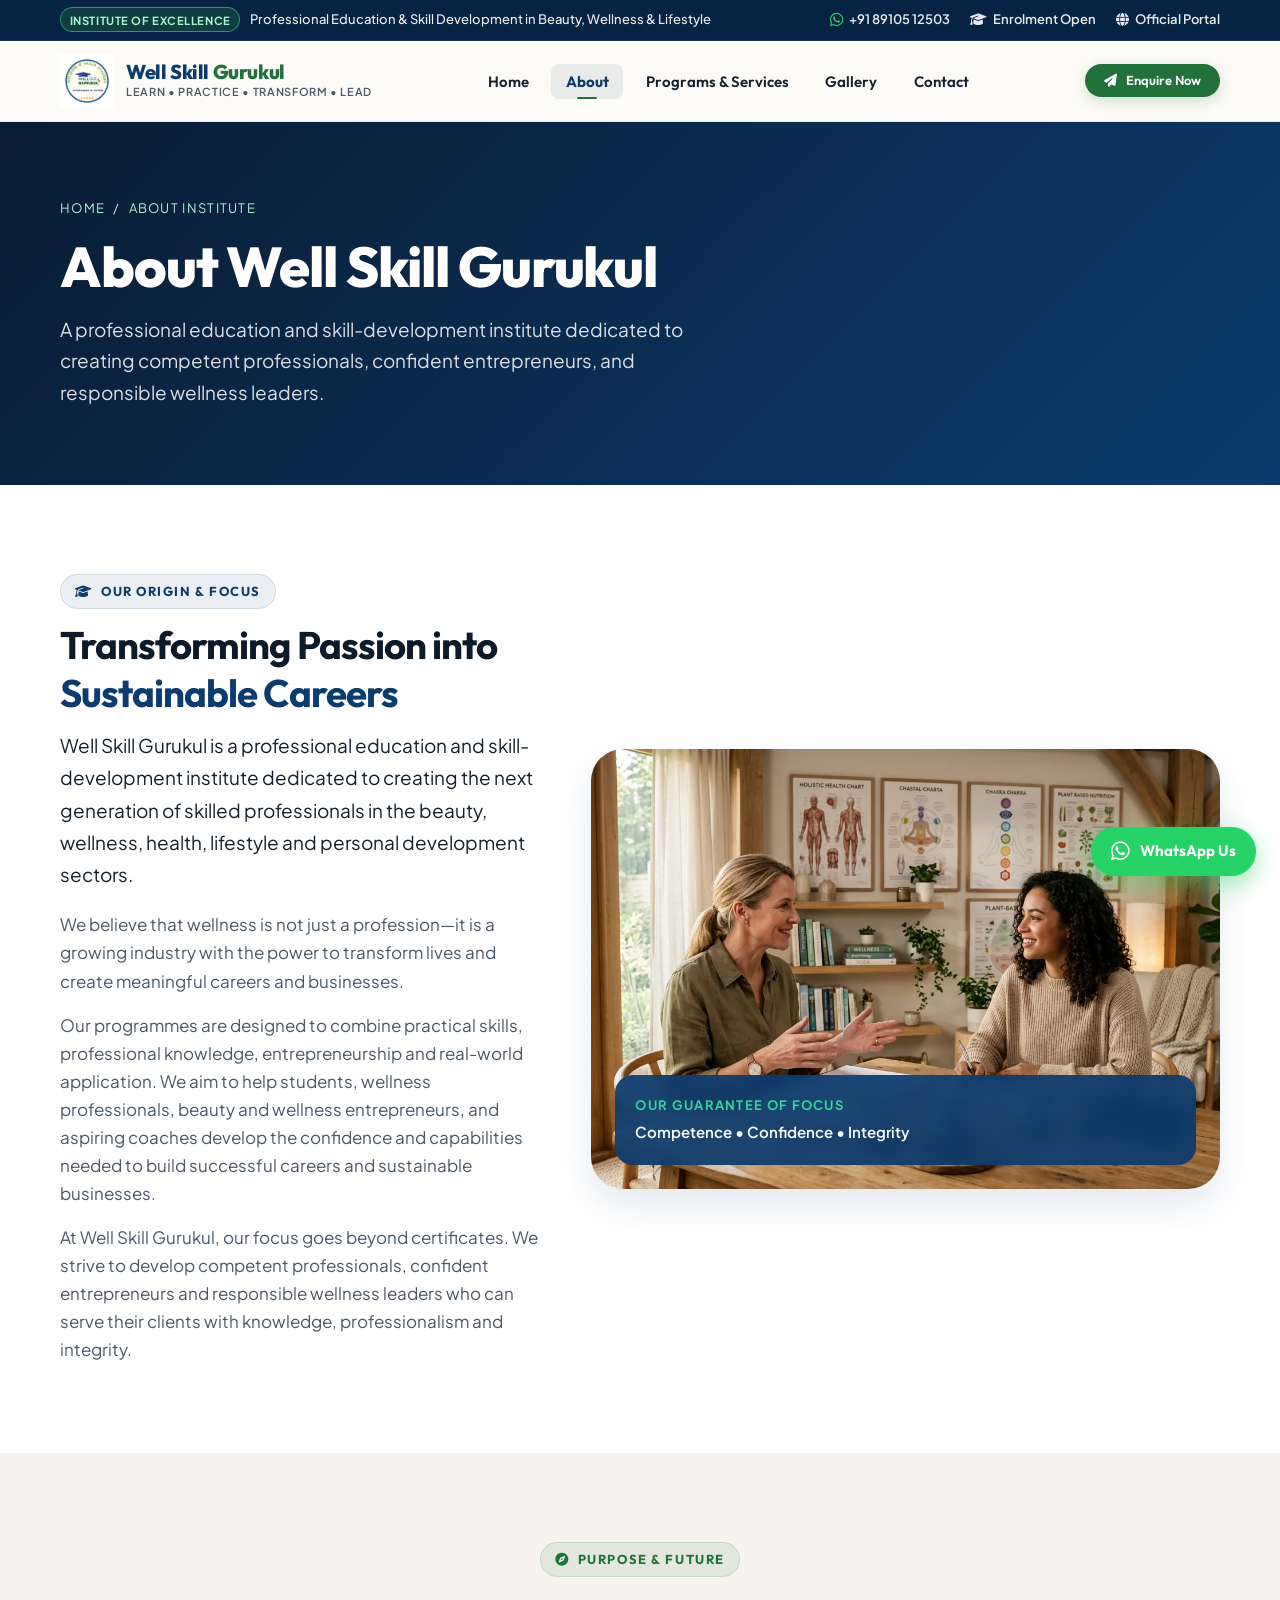
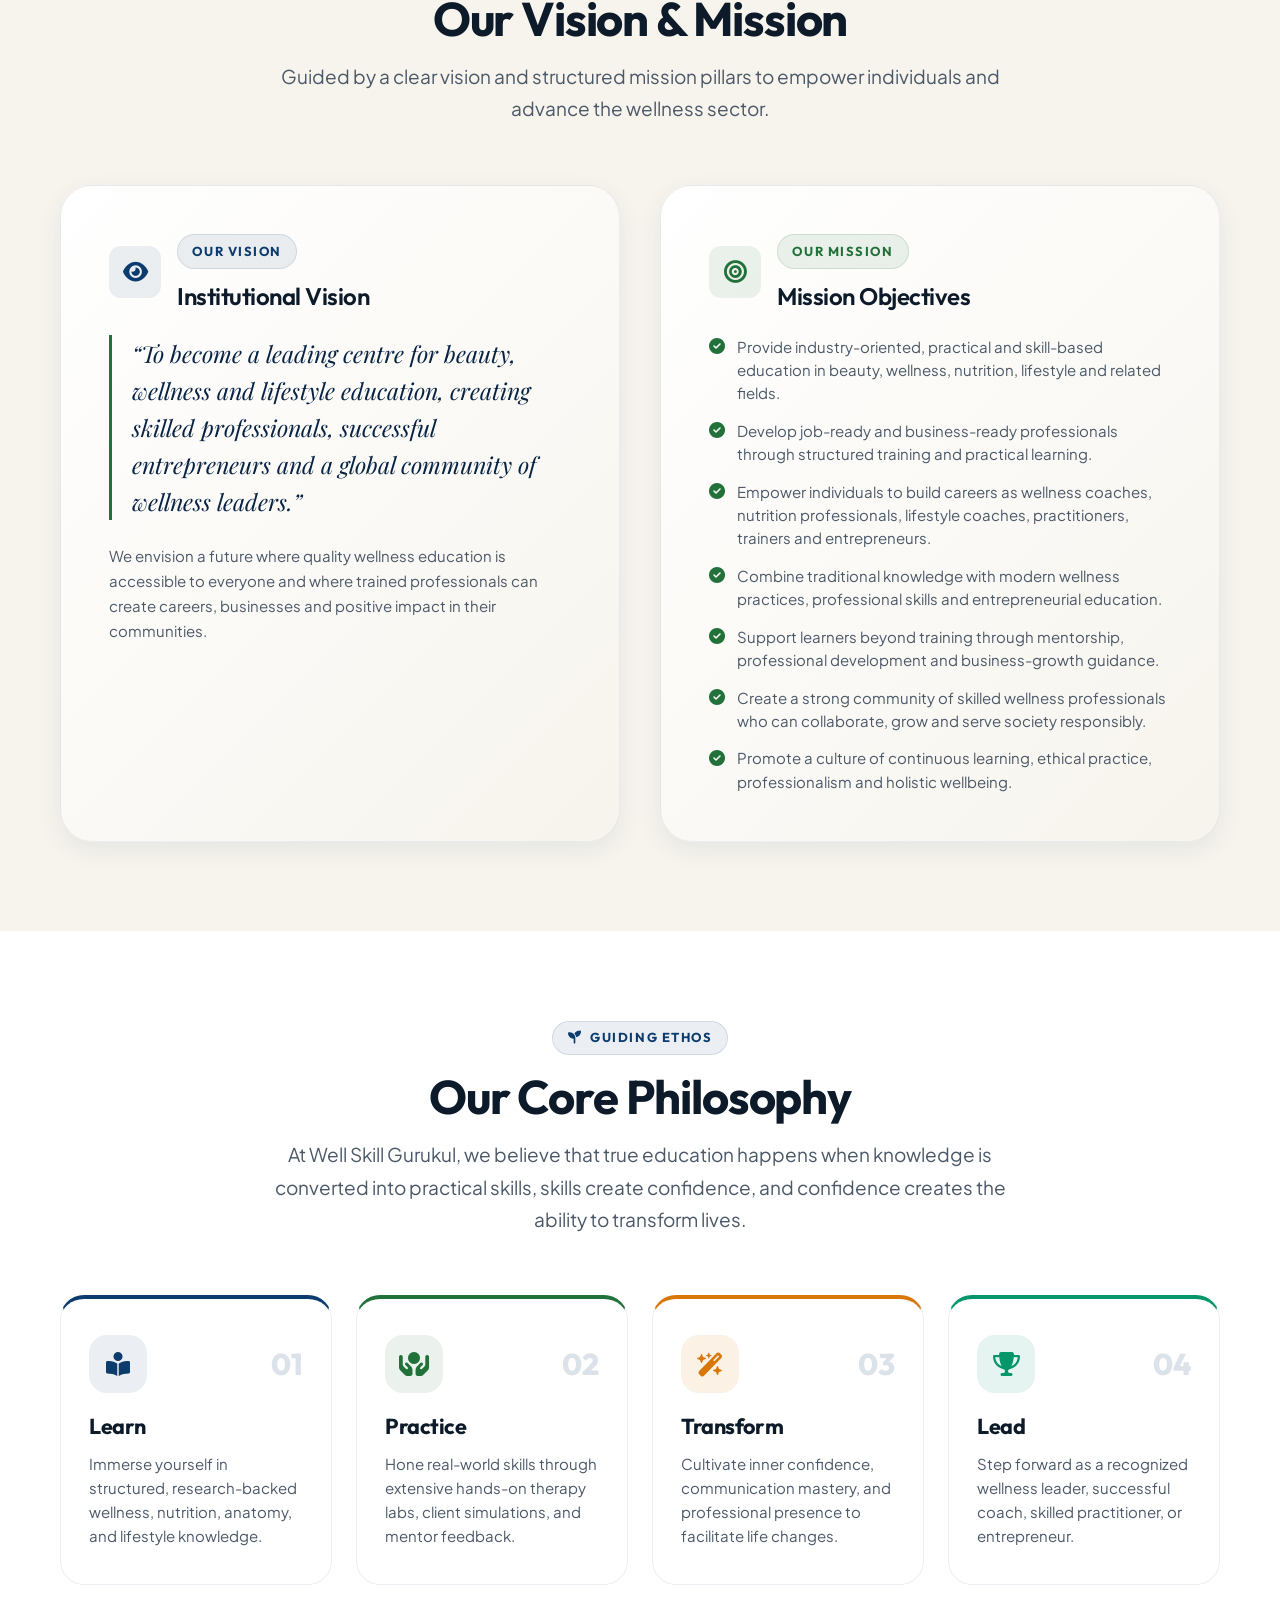
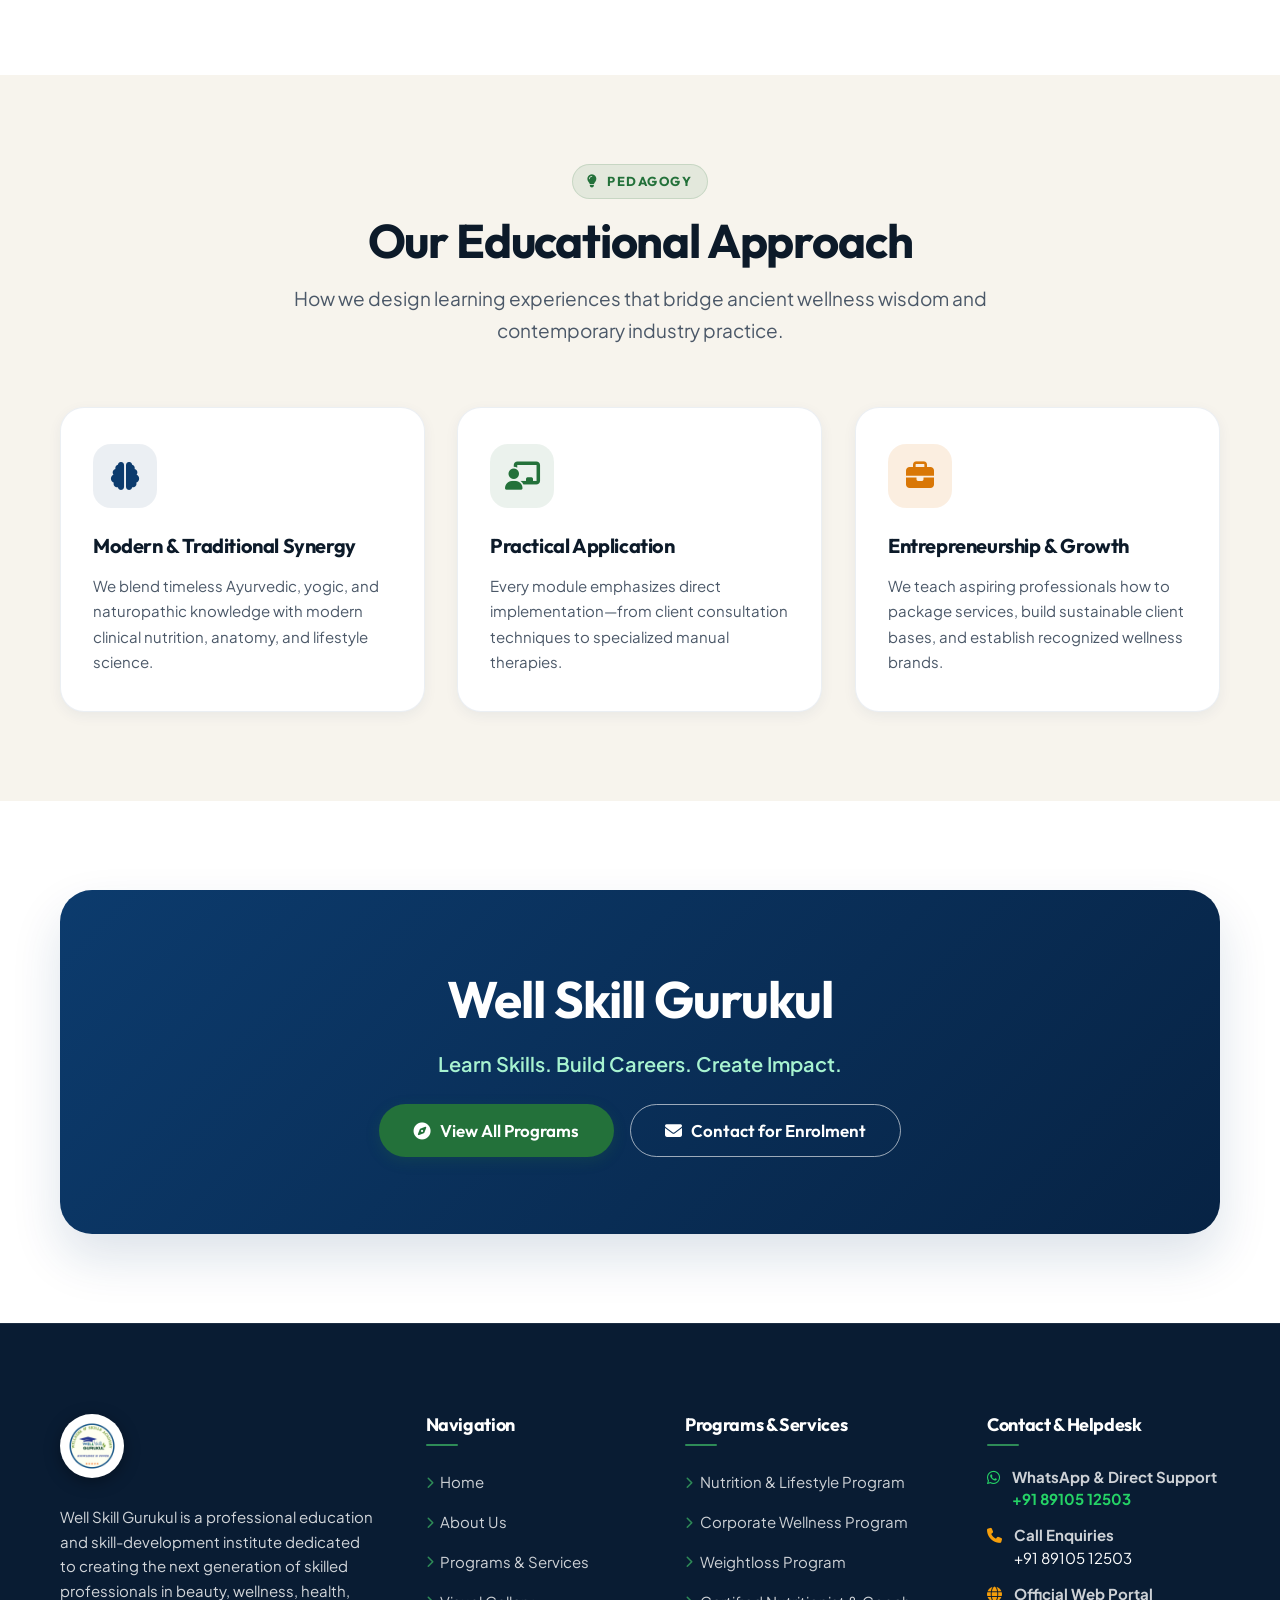
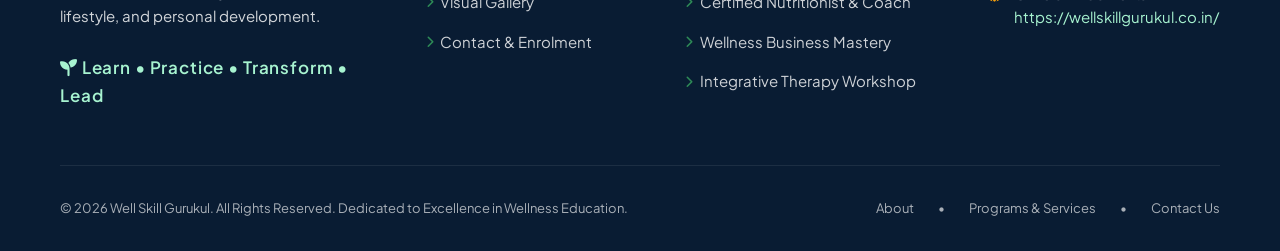
==== commit 967a7c37: "Add files via upload" ====
--- a/about.html
+++ b/about.html
@@ -36,7 +36,8 @@
   <link rel="apple-touch-icon" href="favicon.png">
 
   <!-- Stylesheets -->
-  <link rel="stylesheet" href="https://cdnjs.cloudflare.com/ajax/libs/font-awesome/6.5.1/css/all.min.css">
+  <link rel="preload" href="https://cdnjs.cloudflare.com/ajax/libs/font-awesome/6.5.1/css/all.min.css" as="style" onload="this.onload=null;this.rel='stylesheet'">
+  <noscript><link rel="stylesheet" href="https://cdnjs.cloudflare.com/ajax/libs/font-awesome/6.5.1/css/all.min.css"></noscript>
   <link rel="stylesheet" href="css/global.css">
   <link rel="stylesheet" href="css/components.css">
   <link rel="stylesheet" href="css/responsive.css">
@@ -133,7 +134,7 @@
           </div>
           <div>
             <div style="position: relative; border-radius: var(--radius-2xl); overflow: hidden; box-shadow: var(--shadow-lg);">
-              <img src="assets/images/hero-2-pro-coach.jpg" alt="Mentorship and Practical Guidance at Well Skill Gurukul" style="width: 100%; height: 440px; object-fit: cover;">
+              <img src="assets/images/hero-2-pro-coach.webp" alt="Mentorship and Practical Guidance at Well Skill Gurukul" width="600" height="440" loading="lazy" style="width: 100%; height: 440px; object-fit: cover;">
               <div style="position: absolute; bottom: 1.5rem; left: 1.5rem; right: 1.5rem; background: rgba(12, 59, 109, 0.92); backdrop-filter: blur(8px); padding: 1.25rem; border-radius: var(--radius-lg); color: #ffffff;">
                 <div style="font-size: var(--text-xs); color: #34d399; text-transform: uppercase; font-weight: 700; letter-spacing: 0.1em; margin-bottom: 0.25rem;">
                   Our Guarantee of Focus
--- a/css/components.css
+++ b/css/components.css
@@ -500,12 +500,6 @@
   -webkit-backdrop-filter: blur(6px);
   padding: 0.35rem 0.9rem;
   border-radius: var(--radius-full);
-  margin-bottom: 1rem;
-  transform: translateY(20px);
-  opacity: 0;
-  transition: all 0.6s cubic-bezier(0.16, 1, 0.3, 1) 0.2s;
-}
-  border-radius: var(--radius-full);
   margin-bottom: 1.25rem;
   transform: translateY(20px);
   opacity: 0;
@@ -568,13 +562,15 @@
   opacity: 1;
 }
 
-/* Slider Controls & Indicators */
+/* Slider Controls & Indicators with Accessible Touch Targets (min 48px) */
 .slider-nav-btn {
   position: absolute;
   top: 50%;
   transform: translateY(-50%);
   width: 52px;
   height: 52px;
+  min-width: 48px;
+  min-height: 48px;
   border-radius: var(--radius-full);
   background: rgba(255, 255, 255, 0.18);
   border: 1px solid rgba(255, 255, 255, 0.35);
@@ -615,18 +611,29 @@
 .slider-dots {
   display: flex;
   align-items: center;
-  gap: 0.6rem;
+  gap: 0.75rem;
 }
 
 .slider-dot {
-  width: 12px;
-  height: 12px;
+  width: 14px;
+  height: 14px;
   border-radius: var(--radius-full);
-  background: rgba(255, 255, 255, 0.45);
+  background: rgba(255, 255, 255, 0.5);
   border: none;
   cursor: pointer;
   transition: all var(--transition-normal);
   padding: 0;
+  position: relative;
+}
+
+/* 48px Accessible Tap Target Area */
+.slider-dot::before {
+  content: '';
+  position: absolute;
+  top: -18px;
+  bottom: -18px;
+  left: -15px;
+  right: -15px;
 }
 
 .slider-dot.is-active {
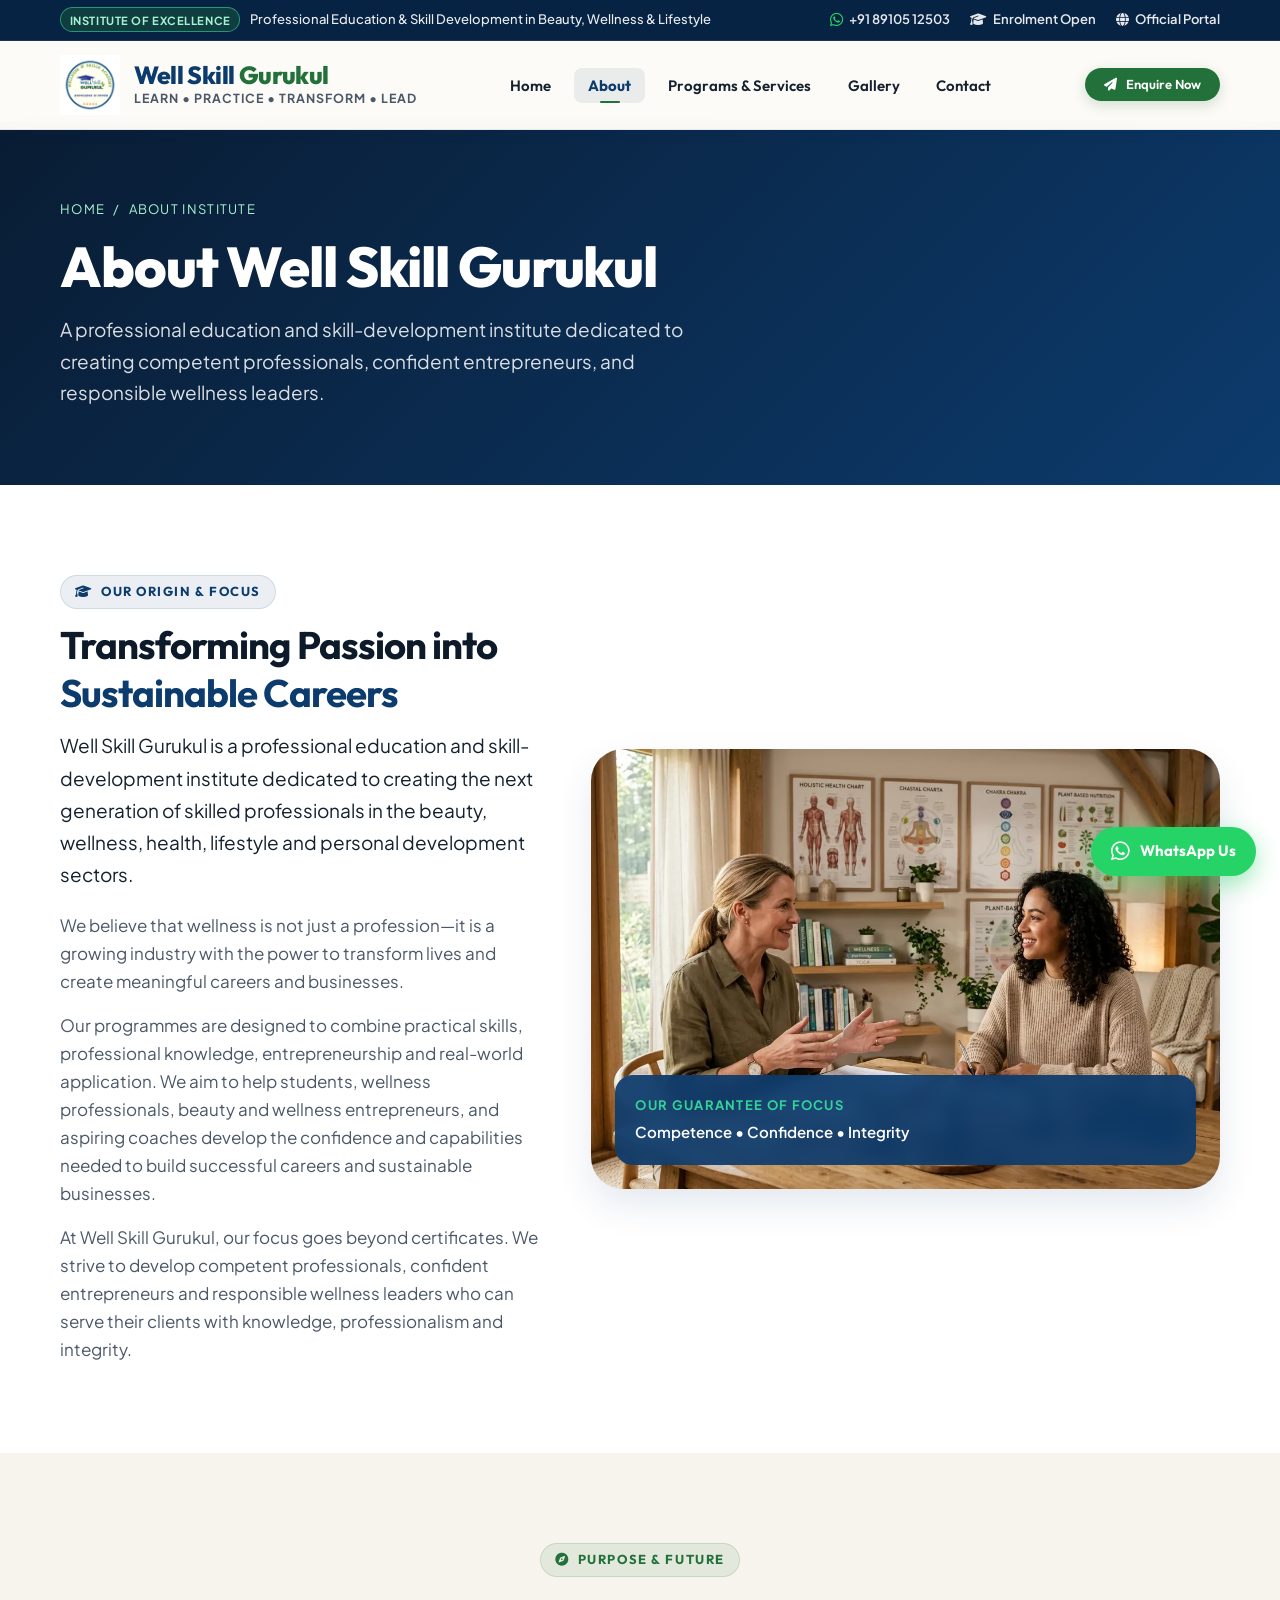
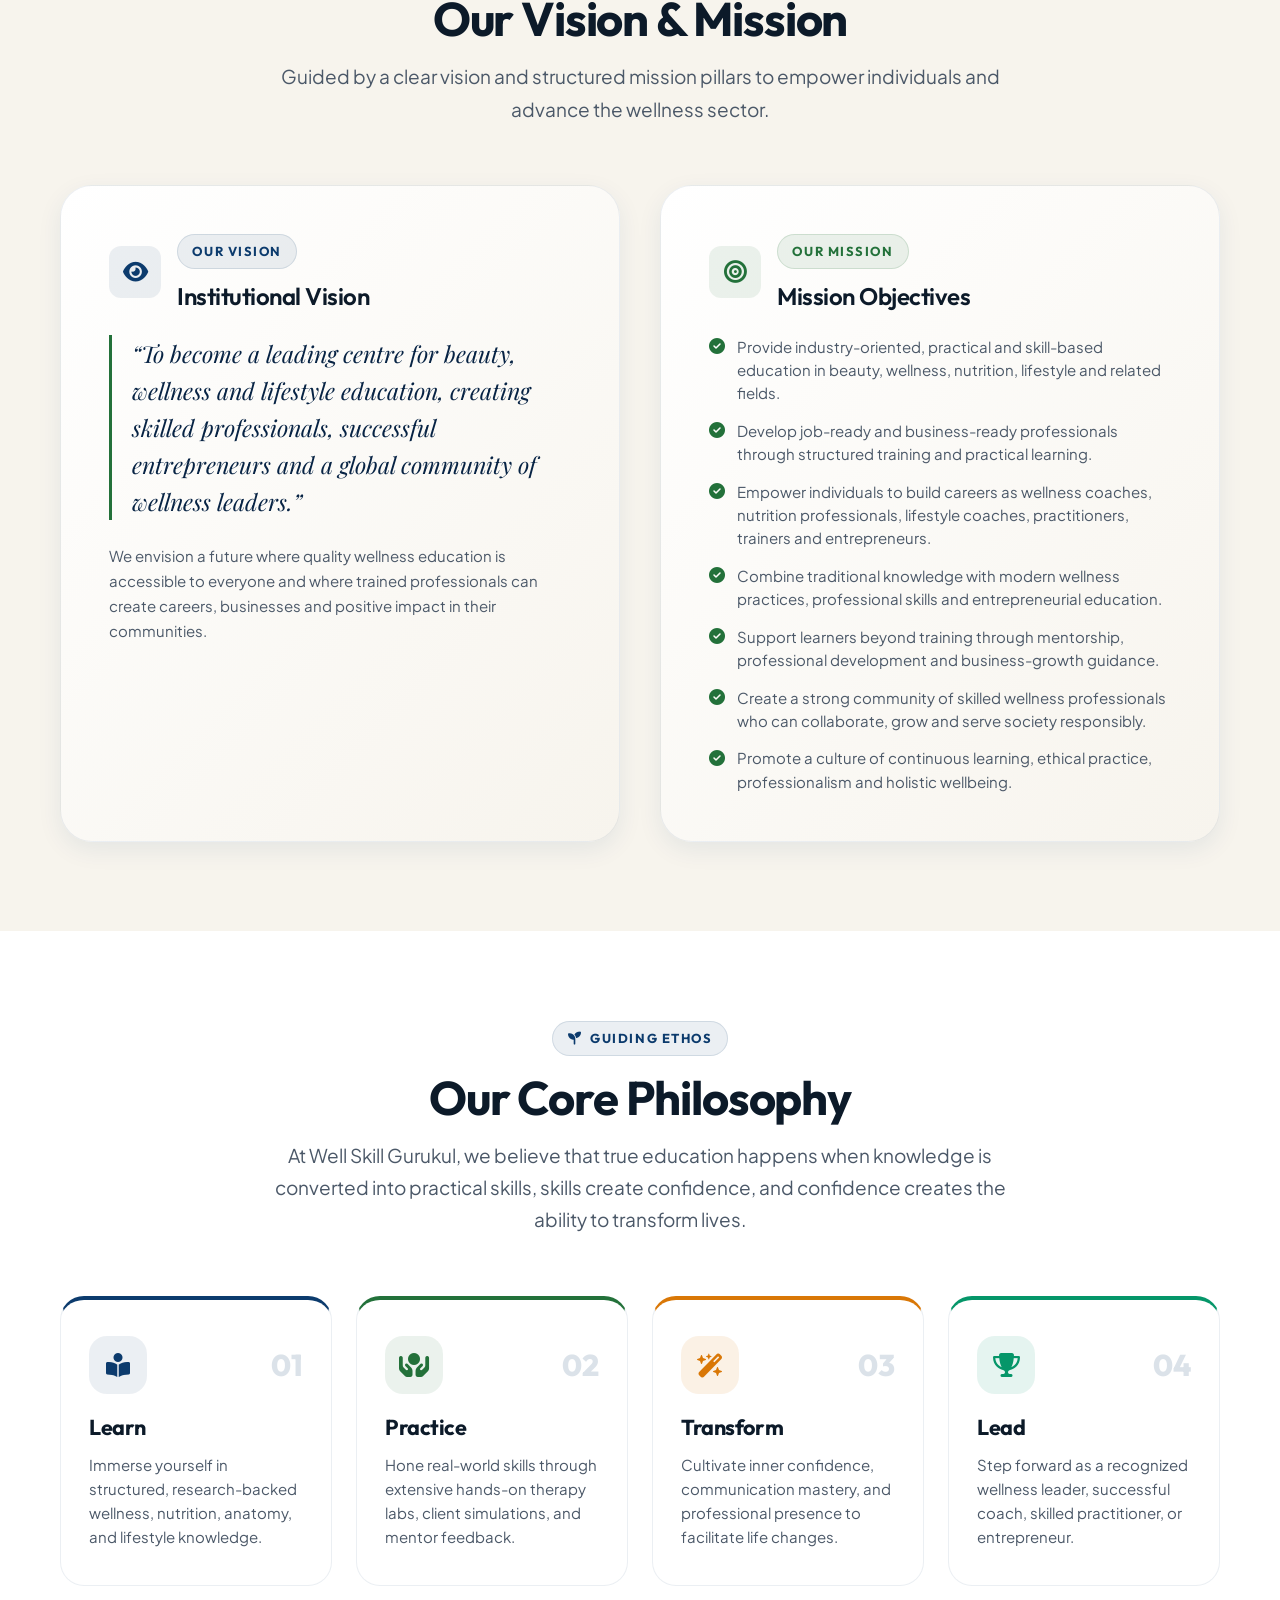
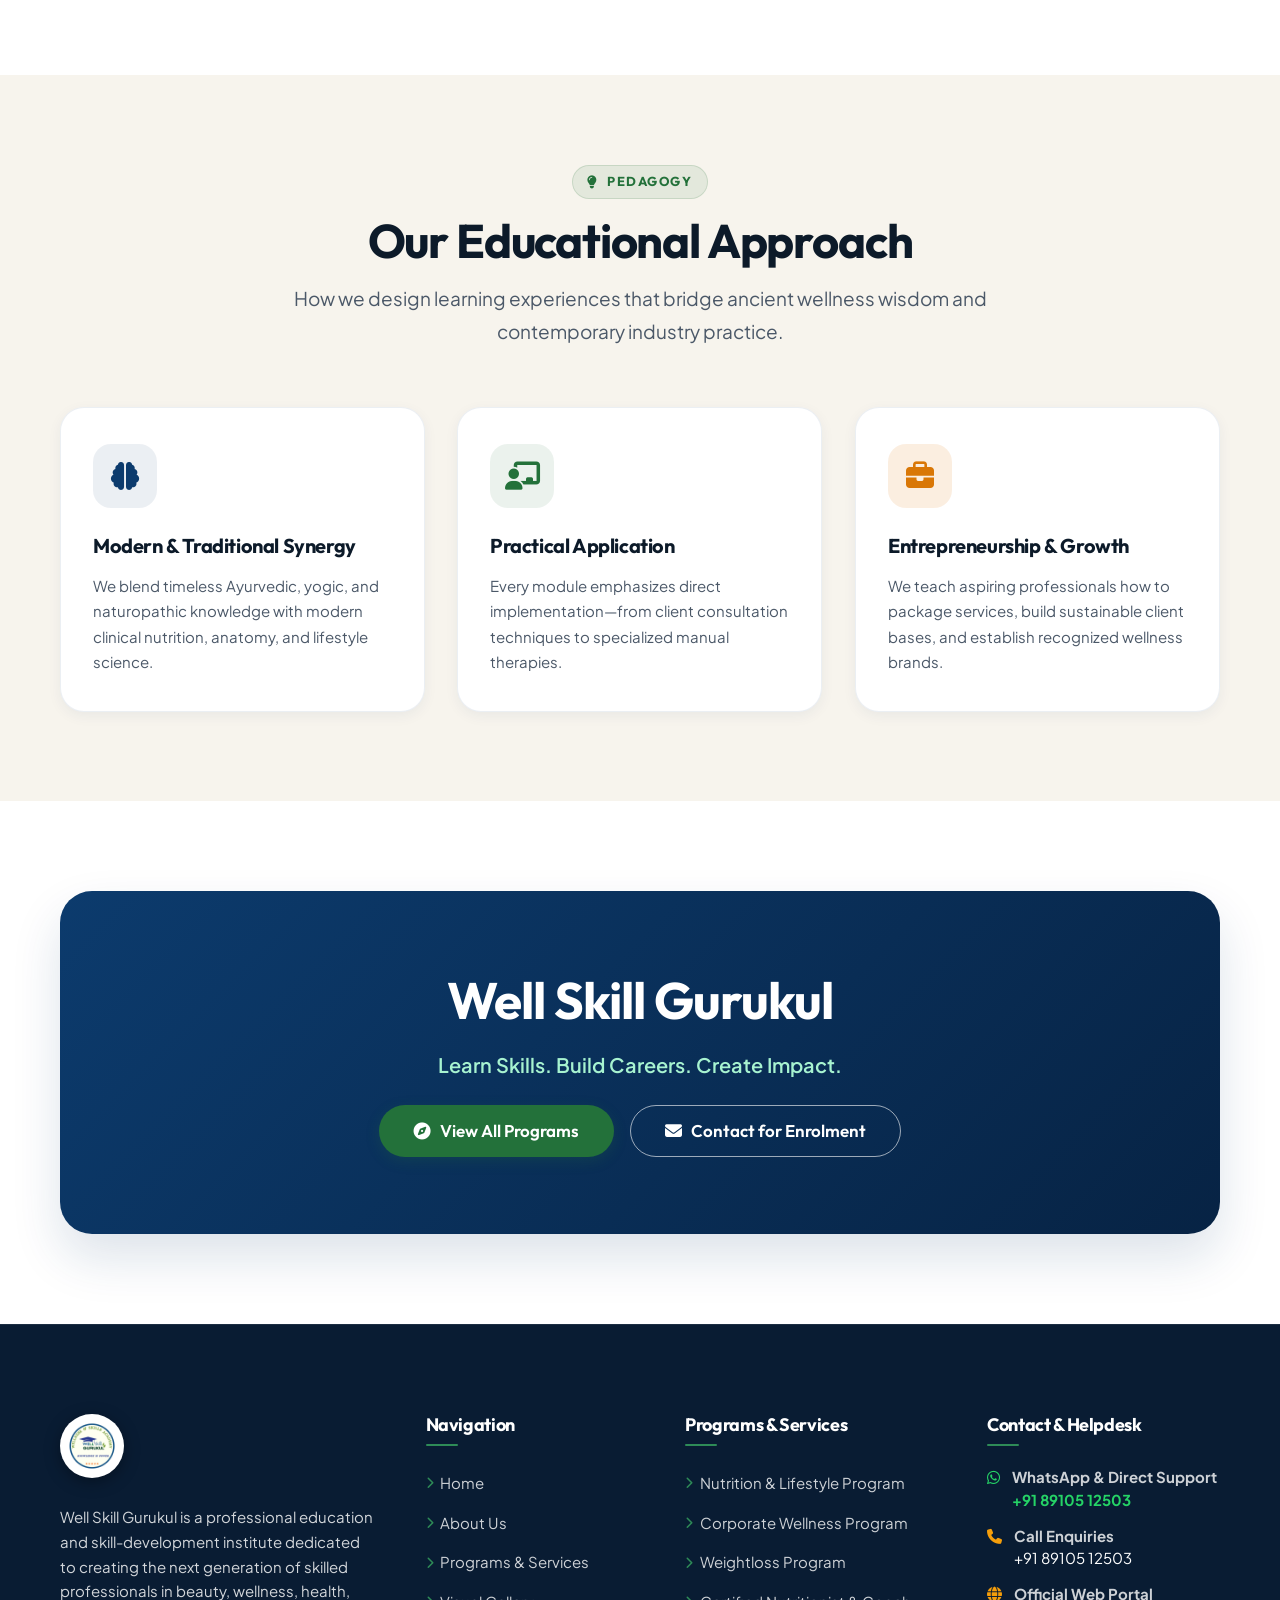
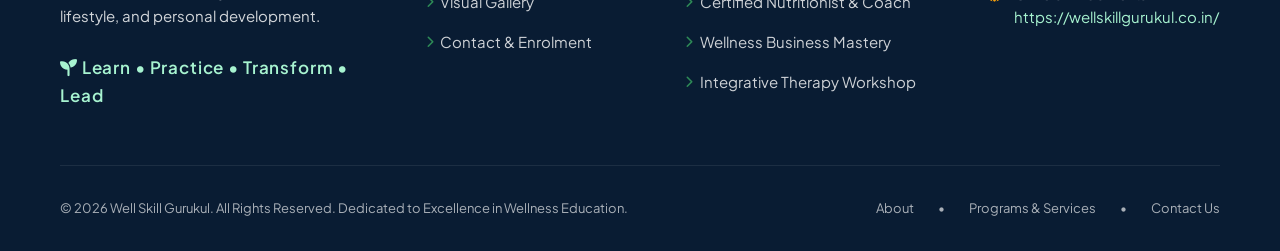
==== commit 622a438b: "Add files via upload" ====
--- a/about.html
+++ b/about.html
@@ -8,7 +8,7 @@
   <title>About Us | Vision, Mission & Philosophy | Well Skill Gurukul</title>
   <meta name="title" content="About Us | Vision, Mission & Philosophy | Well Skill Gurukul">
   <meta name="description" content="Discover Well Skill Gurukul's vision to be a leading center for wellness education. Learn about our core philosophy: Learn • Practice • Transform • Lead, and meet our expert faculty.">
-  <meta name="keywords" content="About Well Skill Gurukul, wellness education vision, mission pillars, Learn Practice Transform Lead, wellness faculty India, Dr. Anjali Sharma, Arjun Verma, Dr. Radhika Iyer, Vikramaditya Sengupta, pedagogy, coaching institute">
+  <meta name="keywords" content="About Well Skill Gurukul, wellness education vision, mission pillars, Learn Practice Transform Lead, wellness faculty India, Ms S Bhadury, S Bhadury, Dr. S Khan, Ms P. HERA, pedagogy, coaching institute">
   <meta name="author" content="Well Skill Gurukul">
   <meta name="robots" content="index, follow, max-snippet:-1, max-image-preview:large, max-video-preview:-1">
   <meta name="theme-color" content="#0c3b6d">
@@ -59,27 +59,33 @@
       "employee": [
         {
           "@type": "Person",
-          "name": "Dr. Anjali Sharma",
-          "jobTitle": "Senior Naturopathy Doctor & Academic Director",
-          "description": "BNYS, MD Alternative Medicine with 14+ years of clinical and educational experience."
+          "name": "Ms S Bhadury",
+          "jobTitle": "Founder & Holistic Wellness Mentor",
+          "description": "Founder and Holistic Wellness Mentor at Well Skill Gurukul."
         },
         {
           "@type": "Person",
-          "name": "Arjun Verma",
-          "jobTitle": "Lead Clinical Nutritionist & Master Lifestyle Coach",
-          "description": "M.Sc. Sports Nutrition with 10+ years mentoring top performers."
+          "name": "S Bhadury",
+          "jobTitle": "Chief Administrator, Wellness & Lifestyle Coach & Business Mentor",
+          "description": "Chief Administrator, Wellness & Lifestyle Coach, and Wellness Business Mentor."
         },
         {
           "@type": "Person",
-          "name": "Dr. Radhika Iyer",
-          "jobTitle": "Master Ayurvedic & Integrative Specialist",
-          "description": "BAMS, Panchkarma Specialist with 12+ years clinical expertise."
+          "name": "Dr. S Khan",
+          "jobTitle": "BAMS, Course Director",
+          "description": "BAMS, Course Director leading academic programs and clinical training."
         },
         {
           "@type": "Person",
-          "name": "Vikramaditya Sengupta",
-          "jobTitle": "Wellness Enterprise Mentor & Brand Strategist",
-          "description": "MBA, Founder Wellness Growth Lab with 15+ years experience scaling wellness brands."
+          "name": "Ms P. HERA",
+          "jobTitle": "Yog Protocol Instructor (Govt. of India Y.C.B) & Yoga Trainer",
+          "description": "Certified Yog Protocol Instructor (Govt. of India Y.C.B) and Yoga Trainer."
+        },
+        {
+          "@type": "Person",
+          "name": "S. Bhadury",
+          "jobTitle": "Program Coordinator & Wellness Business Coach",
+          "description": "Program Coordinator and Wellness Business Coach at Well Skill Gurukul."
         }
       ]
     }
--- a/css/global.css
+++ b/css/global.css
@@ -28,8 +28,18 @@
   color: var(--text-main);
   background-color: var(--bg-page);
   min-height: 100vh;
-  overflow-x: hidden;
+  overflow-x: clip;
   position: relative;
+}
+
+#main-content {
+  padding-top: 122px;
+}
+
+@media (max-width: 768px) {
+  #main-content {
+    padding-top: 74px;
+  }
 }
 
 body.scroll-locked {
--- a/css/components.css
+++ b/css/components.css
@@ -3,16 +3,34 @@
  */
 
 /* ==========================================================================
-   1. TOPBAR & UTILITY BAR
+   1. FIXED HEADER ROOT & TOPBAR
    ========================================================================== */
+#site-header-root {
+  position: fixed;
+  top: 0;
+  left: 0;
+  width: 100%;
+  z-index: var(--z-header);
+  transition: transform var(--transition-normal);
+}
+
 .topbar {
   background: var(--color-primary-dark);
   color: rgba(255, 255, 255, 0.92);
   font-size: var(--text-xs);
   padding: 0.45rem 0;
   border-bottom: 1px solid rgba(255, 255, 255, 0.08);
+  transition: all 0.3s ease;
   position: relative;
   z-index: var(--z-topbar);
+}
+
+#site-header-root.is-scrolled .topbar {
+  max-height: 0;
+  padding: 0;
+  opacity: 0;
+  overflow: hidden;
+  border-bottom: none;
 }
 
 .topbar .container {
@@ -66,56 +84,57 @@
 }
 
 /* ==========================================================================
-   2. MAIN HEADER & NAVBAR
+   2. MAIN HEADER & NAVBAR (Fixed & Pinned to Top)
    ========================================================================== */
 .site-header {
-  position: sticky;
-  top: 0;
-  left: 0;
+  position: relative;
   width: 100%;
-  background: rgba(253, 251, 247, 0.96);
+  background: rgba(253, 251, 247, 0.98);
   backdrop-filter: blur(16px);
   -webkit-backdrop-filter: blur(16px);
   border-bottom: 1px solid var(--border-subtle);
+  box-shadow: 0 2px 14px rgba(12, 59, 109, 0.06);
   transition: background-color var(--transition-normal), box-shadow var(--transition-normal), padding var(--transition-normal);
-  z-index: var(--z-header);
-}
-
+}
+
+#site-header-root.is-scrolled .site-header,
 .site-header.is-scrolled {
-  background: rgba(255, 255, 255, 0.98);
-  box-shadow: 0 4px 20px rgba(12, 59, 109, 0.08);
-  border-bottom-color: rgba(12, 59, 109, 0.12);
+  background: rgba(255, 255, 255, 0.99);
+  box-shadow: 0 4px 22px rgba(12, 59, 109, 0.12);
+  border-bottom-color: rgba(12, 59, 109, 0.15);
 }
 
 .navbar {
   display: flex;
   align-items: center;
   justify-content: space-between;
-  height: 80px;
+  height: 88px;
   transition: height var(--transition-fast);
 }
 
+#site-header-root.is-scrolled .navbar,
 .site-header.is-scrolled .navbar {
-  height: 70px;
+  height: 74px;
 }
 
 .brand-box {
   display: flex;
   align-items: center;
-  gap: 0.75rem;
+  gap: 0.85rem;
   text-decoration: none;
   flex-shrink: 0;
 }
 
 .brand-logo-img {
-  height: 54px;
+  height: 60px;
   width: auto;
   object-fit: contain;
-  transition: transform var(--transition-normal);
-}
-
+  transition: all var(--transition-normal);
+}
+
+#site-header-root.is-scrolled .brand-logo-img,
 .site-header.is-scrolled .brand-logo-img {
-  height: 48px;
+  height: 50px;
 }
 
 .brand-text {
@@ -125,11 +144,11 @@
 
 .brand-title {
   font-family: var(--font-heading);
-  font-size: 1.25rem;
+  font-size: 1.55rem;
   font-weight: 800;
   color: var(--color-primary);
   line-height: 1.1;
-  letter-spacing: -0.02em;
+  letter-spacing: -0.025em;
 }
 
 .brand-title span {
@@ -137,9 +156,9 @@
 }
 
 .brand-tagline {
-  font-size: 0.6875rem;
-  font-weight: 600;
-  letter-spacing: 0.06em;
+  font-size: 0.78rem;
+  font-weight: 700;
+  letter-spacing: 0.08em;
   text-transform: uppercase;
   color: var(--text-muted);
 }
@@ -750,8 +769,8 @@
    ========================================================================== */
 .team-grid {
   display: grid;
-  grid-template-columns: repeat(4, 1fr);
-  gap: 1.75rem;
+  grid-template-columns: repeat(5, 1fr);
+  gap: 1.25rem;
 }
 
 .team-card {
@@ -763,6 +782,7 @@
   transition: all var(--transition-normal);
   display: flex;
   flex-direction: column;
+  height: 100%;
 }
 
 .team-card:hover {
@@ -774,7 +794,7 @@
 .team-card-img-wrap {
   position: relative;
   width: 100%;
-  height: 280px;
+  height: 275px;
   overflow: hidden;
   background: var(--bg-subtle);
 }
@@ -783,6 +803,7 @@
   width: 100%;
   height: 100%;
   object-fit: cover;
+  object-position: top center;
   transition: transform 0.6s cubic-bezier(0.16, 1, 0.3, 1);
 }
 
@@ -791,7 +812,7 @@
 }
 
 .team-card-body {
-  padding: 1.5rem;
+  padding: 1.25rem 1.1rem;
   display: flex;
   flex-direction: column;
   flex-grow: 1;
@@ -807,13 +828,15 @@
   border-radius: var(--radius-full);
   margin-bottom: 0.6rem;
   align-self: flex-start;
+  white-space: nowrap;
 }
 
 .team-card-name {
-  font-size: 1.2rem;
+  font-size: 1.15rem;
   font-weight: 700;
   color: var(--text-heading);
   margin-bottom: 0.25rem;
+  line-height: 1.25;
 }
 
 .team-card-role {
--- a/css/responsive.css
+++ b/css/responsive.css
@@ -1,6 +1,16 @@
 /**
  * Well Skill Gurukul — Responsive Breakpoints & Fluid Media Queries
  */
+
+/* ==========================================================================
+   MEDIUM DESKTOPS & LAPTOPS (<= 1200px)
+   ========================================================================== */
+@media (max-width: 1200px) {
+  .team-grid {
+    grid-template-columns: repeat(3, 1fr);
+    gap: 1.25rem;
+  }
+}
 
 /* ==========================================================================
    TABLETS & SMALL DESKTOPS (<= 1024px)
@@ -25,7 +35,7 @@
 
   .team-grid {
     grid-template-columns: repeat(2, 1fr);
-    gap: 1.5rem;
+    gap: 1.25rem;
   }
 
   .testimonials-grid {
@@ -85,24 +95,31 @@
   }
 
   .navbar {
-    height: 68px;
+    height: 74px;
   }
 
   .brand-logo-img {
-    height: 44px;
+    height: 52px;
+    width: 52px;
   }
 
   .brand-title {
-    font-size: 1.1rem;
+    font-size: 1.35rem;
+    font-weight: 800;
+  }
+
+  .brand-tagline {
+    font-size: 0.65rem;
+    display: block;
   }
 
   /* ==========================================================================
-     FIXED MOBILE HERO SLIDER (Text at the Bottom Directly Above Navigation Dots)
+     MOBILE HERO SLIDER (Text Positioned Higher, Integrated Directly With Photo)
      ========================================================================== */
   .hero-slider-section {
-    height: calc(100vh - 68px) !important;
-    min-height: 560px !important;
-    max-height: 720px !important;
+    height: 540px !important;
+    min-height: 500px !important;
+    max-height: 600px !important;
     position: relative !important;
     padding: 0 !important;
     background: #071a31 !important;
@@ -110,7 +127,7 @@
 
   .hero-slider-container {
     height: 100% !important;
-    min-height: 560px !important;
+    min-height: 500px !important;
   }
 
   .hero-slide {
@@ -120,9 +137,9 @@
     height: 100% !important;
     display: flex !important;
     flex-direction: column !important;
-    justify-content: flex-end !important; /* Positions all content at the bottom */
+    justify-content: flex-end !important;
     align-items: flex-start !important;
-    padding: 1.5rem 0 4.2rem !important; /* Sits directly above navigation dots */
+    padding: 1.25rem 0 3.8rem !important;
     box-sizing: border-box !important;
   }
 
@@ -135,23 +152,23 @@
   }
 
   .hero-slide-bg img {
-    object-position: center 20% !important;
-    filter: brightness(0.95) !important;
+    object-position: center 30% !important;
+    filter: brightness(0.88) !important;
     width: 100% !important;
     height: 100% !important;
     object-fit: cover !important;
   }
 
-  /* Clear Top & Smooth Dark Bottom Gradient for Bottom Text */
+  /* Smooth Unified Gradient for Clear Photo & Legible Text Overlay */
   .hero-slide-overlay {
     position: absolute !important;
     inset: 0 !important;
     z-index: 2 !important;
     background: linear-gradient(
       180deg,
-      rgba(7, 26, 49, 0.08) 0%,
-      rgba(7, 26, 49, 0.3) 40%,
-      rgba(7, 26, 49, 0.8) 72%,
+      rgba(7, 26, 49, 0.25) 0%,
+      rgba(7, 26, 49, 0.5) 45%,
+      rgba(7, 26, 49, 0.85) 82%,
       rgba(7, 26, 49, 0.95) 100%
     ) !important;
   }
@@ -178,15 +195,16 @@
     font-size: 0.72rem !important;
     padding: 0.25rem 0.75rem !important;
     margin-top: 0 !important;
-    margin-bottom: 0.5rem !important;
+    margin-bottom: 0.45rem !important;
     display: inline-flex !important;
-    background: rgba(35, 113, 58, 0.75) !important;
+    background: rgba(35, 113, 58, 0.85) !important;
     border-color: rgba(167, 243, 208, 0.6) !important;
   }
 
   .hero-slide-title {
-    font-size: 1.45rem !important;
+    font-size: 1.55rem !important;
     line-height: 1.22 !important;
+    font-weight: 800 !important;
     margin-top: 0 !important;
     margin-bottom: 0.5rem !important;
     display: block !important;
@@ -194,8 +212,8 @@
   }
 
   .hero-slide-desc {
-    font-size: 0.85rem !important;
-    line-height: 1.42 !important;
+    font-size: 0.9rem !important;
+    line-height: 1.45 !important;
     margin-bottom: 1rem !important;
     color: rgba(255, 255, 255, 0.95) !important;
     display: -webkit-box;
@@ -214,9 +232,10 @@
   }
 
   .hero-slide-actions .btn {
-    flex: 1 1 calc(50% - 0.5rem) !important;
-    padding: 0.6rem 0.8rem !important;
-    font-size: 0.78rem !important;
+    flex: 1 1 calc(50% - 0.35rem) !important;
+    padding: 0.65rem 0.8rem !important;
+    font-size: 0.82rem !important;
+    font-weight: 700 !important;
     text-align: center !important;
     justify-content: center !important;
     white-space: nowrap !important;
@@ -228,7 +247,7 @@
 
   .slider-bottom-bar {
     position: absolute !important;
-    bottom: 1.15rem !important;
+    bottom: 1.25rem !important;
     left: 0 !important;
     width: 100% !important;
     z-index: 10 !important;
@@ -253,11 +272,14 @@
 
   .team-grid {
     grid-template-columns: 1fr;
-    gap: 1.5rem;
+    gap: 1.25rem;
+    max-width: 420px;
+    margin-left: auto;
+    margin-right: auto;
   }
 
   .team-card-img-wrap {
-    height: 260px;
+    height: 280px;
   }
 
   .testimonials-grid {
